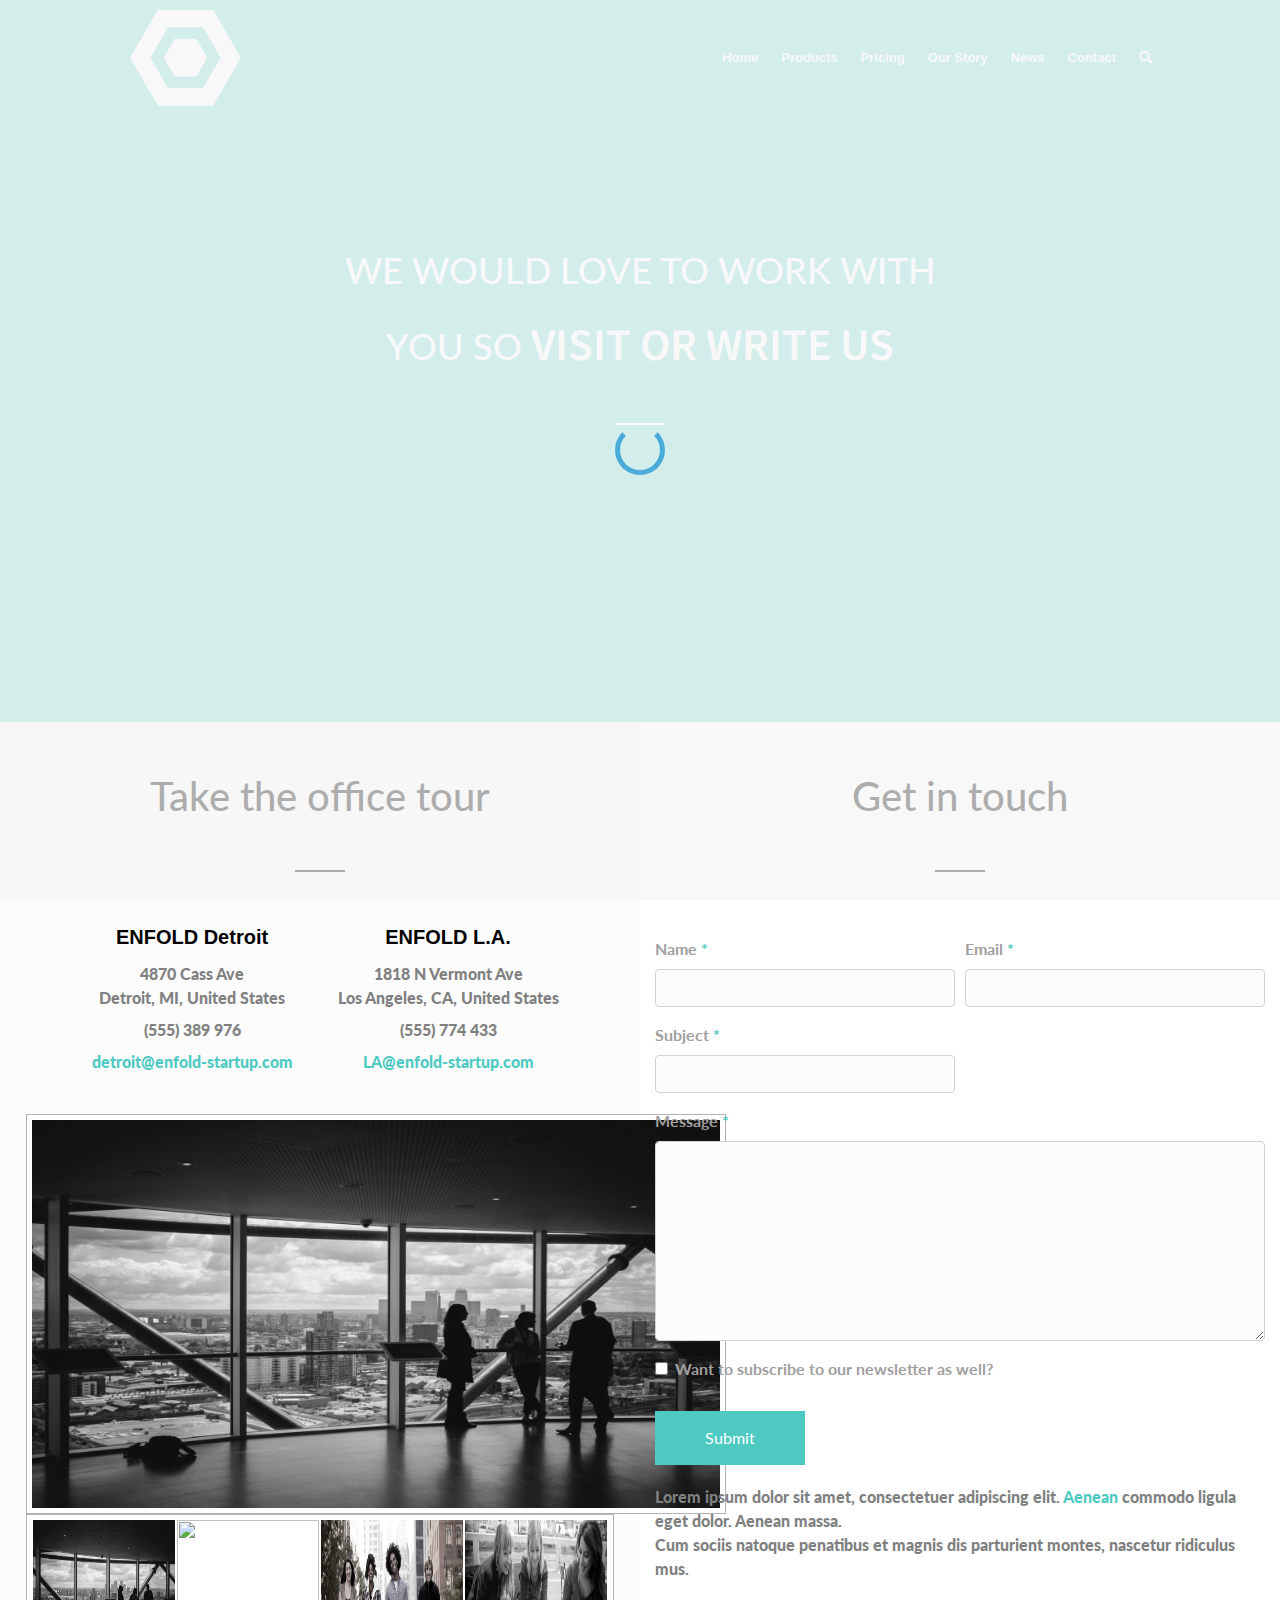
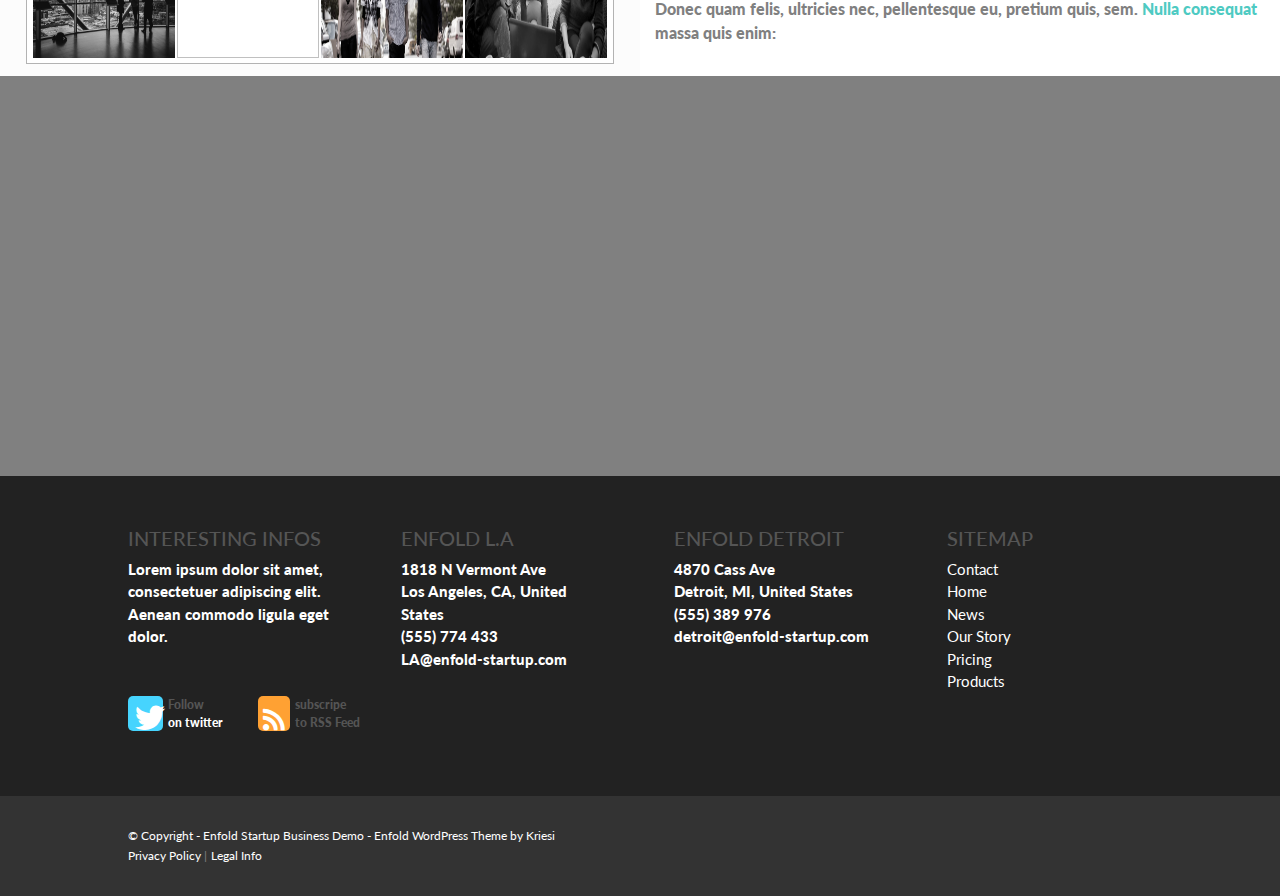
==== contact.html @ 27d4fe41 "Project" ====
<!DOCTYPE html>
<html lang="en">
<head>
    <meta charset="UTF-8">
    <meta http-equiv="X-UA-Compatible" content="IE=edge">
    <meta name="viewport" content="width=device-width, initial-scale=1.0">
    <title> Contact </title>
    <link rel="shortcut icon" href="Additions/images/titleLogo2.PNG" type="image/x-icon" />
    <link rel="stylesheet" href="Css/Style.css">
    <link rel="stylesheet" href="Css/productsStyle.css">
    <link rel="stylesheet" href="Css/pricingstyle.css">
    <link rel="stylesheet" href="Css/ourstory.css">
    <link rel="stylesheet" href="Css/newsstyle.css">    
    <link rel="stylesheet" href="Css/contactstyle.css">
    <link rel="stylesheet" href="Css/all.min.css">
    <link rel="preconnect" href="https://fonts.gstatic.com">
    <link href="https://fonts.googleapis.com/css2?family=Lato:wght@300&display=swap" rel="stylesheet">
    <link rel="stylesheet" href="https://pro.fontawesome.com/releases/v5.10.0/css/all.css" integrity="sha384-AYmEC3Yw5cVb3ZcuHtOA93w35dYTsvhLPVnYs9eStHfGJvOvKxVfELGroGkvsg+p" crossorigin="anonymous"/>
    <link rel="preconnect" href="https://fonts.gstatic.com">
    <link href="https://fonts.googleapis.com/css2?family=Noto+Sans+SC:wght@500&display=swap" rel="stylesheet">  
    <link rel="stylesheet" href="https://maxcdn.bootstrapcdn.com/bootstrap/4.0.0/css/bootstrap.min.css" integrity="sha384-Gn5384xqQ1aoWXA+058RXPxPg6fy4IWvTNh0E263XmFcJlSAwiGgFAW/dAiS6JXm" crossorigin="anonymous">
    <link rel="stylesheet" href="https://stackpath.bootstrapcdn.com/bootstrap/4.4.1/css/bootstrap.min.css" integrity="sha384-Vkoo8x4CGsO3+Hhxv8T/Q5PaXtkKtu6ug5TOeNV6gBiFeWPGFN9MuhOf23Q9Ifjh" crossorigin="anonymous">
</head>
<body>
    
    <nav class="myNav">
        <nav class="navbar navbar-dark bg-secondary">

            <div class="container-fluid">
                <img src="Additions/images/logo_coming_soon.png" height="80px">
                <button class="navbar-toggler" type="button" data-bs-toggle="collapse" data-bs-target="#navbarToggleExternalContent" aria-controls="navbarToggleExternalContent" aria-expanded="false" aria-label="Toggle navigation">
                    <span class="navbar-toggler-icon"></span>
                </button>
            </div>
            
        </nav>
        
        <div class="collapse" id="navbarToggleExternalContent">
    
            <div class="bg-secondary p-4" >
                <ul>
                    <li><a href="./index.html">Home</a></li>
                    <div class="bordering"></div>
                    <li><a href="./Products.html">Products</a></li>
                    <div class="bordering"></div>
                    <li><a href="./pricing.html">Pricing</a></li>
                    <div class="bordering"></div>
                    <li><a href="/ourstory.html">Our Story</a></li>
                    <div class="bordering"></div>
                    <li><a href="./news.html">News</a></li>
                    <div class="bordering"></div>
                    <li><a href="./contact.html">Contact</a></li>
                    <div class="bordering"></div>
                </ul>
            </div>
    
        </div>
    </nav>

    <section class="section1">
        
        <header class="myHeader">

            <div class="headerContainer">

                <div class="containerDiv1">
                    <img class="myimg" src="Additions/images/logo_coming_soon.png" height="115px">
                </div>

                <div class="containerDiv2">
                    
                    <ul>
                        <li><a href="./index.html">Home</a></li>
                        <li><a href="./Products.html">Products</a></li>
                        <li><a href="./pricing.html">Pricing</a></li>
                        <li><a href="./ourstory.html">Our Story</a></li>
                        <li><a href="./news.html">News</a></li>
                        <li><a href="./contact.html">Contact</a></li>
                        <li>
                            <a href="#"><i class="fas fa-search"></i></a>
                        </li>
                    </ul>

                </div>
                
            </div>

        </header>

        <div class="productS1Div">
            <p class="words">WE WOULD LOVE TO WORK WITH</p>
            <p class="words">YOU SO <span class="strongFont">VISIT OR WRITE US</span></p>
        </div>

        <div class="breaks"></div>

    </section>

    <section class="contact-section2">
        
        <div class="contact-section2-Container">

            <div class="s2ContainerChild1">
                <h4>Take the office tour</h4>
                <div style="background-color: black;" class="breaks"></div>

                <div class="s2ContCh1-div2">

                    <div class="s2ContCh1-div2-Div1">
                        <p>ENFOLD Detroit</p>
                        <p>4870 Cass Ave</p>
                        <p>Detroit, MI, United States</p>
                        <p>(555) 389 976</p>
                        <a href="#">detroit@enfold-startup.com</a>
                    </div>

                    <div class="s2ContCh1-div2-Div1">
                        <p>ENFOLD L.A.</p>
                        <p>1818 N Vermont Ave</p>
                        <p>Los Angeles, CA, United States</p>
                        <p>(555) 774 433</p>
                        <a href="#">LA@enfold-startup.com</a>
                    </div>
                </div>
                
                <div class="s2ContCh1-div3">

                <div class="s2ContCh1-div3-Div1">
                    <img class="s2ContCh1-div3-img1" id="img1" src="Additions/images/abc.jpg">
                    <img style="display: none;" class="s2ContCh1-div3-img1" id="img2" src="Additions/images/pexels-kaique-rocha-109919.jpg">
                    <img style="display: none;" class="s2ContCh1-div3-img1" id="img3" src="Additions/images/desat-team-walking-705x296.jpg">
                    <img style="display: none;" class="s2ContCh1-div3-img1"id="img4" src="Additions/images/hipster-girls-working-705x296.jpg">
                </div>

                <div class="s2ContCh1-div3-Div2">
                    
                    <div class="s2ContCh1-div3-Div2-Div1" id="hov1">
                        <img src="Additions/images/abc.jpg">
                    </div>

                    <div class="s2ContCh1-div3-Div2-Div1" id="hov2">
                        <img src="Additions/images/pexels-kaique-rocha-109919.jpg">
                    </div>

                    <div class="s2ContCh1-div3-Div2-Div1" id="hov3">
                        <img src="Additions/images/desat-team-walking-705x296.jpg">
                    </div>

                    <div class="s2ContCh1-div3-Div2-Div1" id="hov4">
                        <img src="Additions/images/hipster-girls-working-705x296.jpg">
                    </div>
                </div>
            </div>
                
            </div>

            <div class="s2ContainerChild2">
                <h4>Get in touch</h4>
                <div style="background-color: black;" class="breaks"></div>

                <form style="margin-top: 50px; text-align: left; padding: 15px;">
                    <div class="form-row">

                      <div class="form-group col-md-6">
                        <label for="name">Name <span class="astric">*</span></label>
                        <input style="background-color: rgb(252,252,252);" type="text" class="form-control" id="name">
                      </div>

                      <div class="form-group col-md-6">
                        <label for="inputEmail4">Email <span class="astric">*</span></label>
                        <input style="background-color: rgb(252,252,252);" type="email" class="form-control" id="inputEmail4" >
                      </div>

                    </div>

                    <div class="form-row">
                                              
                        <div class="form-group col-md-6">
                          <label for="Subject">Subject <span class="astric">*</span></label>
                          <input style="background-color: rgb(252,252,252);" type="text" class="form-control" id="Subject" >
                        </div>
                      </div>

                      <div class="form-group">
                        <label for="exampleFormControlTextarea1">Message <span class="astric">*</span></label>
                        <textarea style="height: 200px; background-color: rgb(252,252,252);" class="form-control" id="exampleFormControlTextarea1" rows="3"></textarea>
                      </div>

                      <div class="form-check">
                        <input class="form-check-input" type="checkbox" value="" id="defaultCheck1">
                        <label class="form-check-label" for="defaultCheck1">
                            Want to subscribe to our newsletter as well?
                        </label>
                      </div>
                      <button style="background-color: var(--maincolor); border: none; border-radius: 0px; padding: 15px 50px 15px 50px; margin-top: 30px; margin-bottom: 20px;"  type="submit" class="btn btn-primary">Submit</button>
                      <p class="pedit">Lorem ipsum dolor sit amet, consectetuer adipiscing elit. <span class="coloring">Aenean</span> commodo ligula eget dolor. Aenean massa.</p>
                      <p>Cum sociis natoque penatibus et magnis dis parturient montes, nascetur ridiculus mus.</p>
                      <p>Donec quam felis, ultricies nec, pellentesque eu, pretium quis, sem. <span class="coloring">Nulla consequat</span> massa quis enim:</p>
                  </form>
            </div>
        </div>

    </section>


    <section class="contact-section3">
        <div style="opacity: 0.8;color: black;">
            <iframe src="https://www.google.com/maps/embed?pb=!1m18!1m12!1m3!1d1541.073799786694!2d-122.02937131612094!3d37.33158396280987!2m3!1f0!2f0!3f0!3m2!1i1024!2i768!4f13.1!3m3!1m2!1s0x808fb5b6c4951d0f%3A0xb651414deb31e9fb!2sApple%20Infinite%20Loop!5e0!3m2!1sar!2seg!4v1618837102872!5m2!1sar!2seg"
             width="100%" height="400px" style="border:0;" allowfullscreen="" loading="lazy"></iframe>     
        </div>
    </section>

    <footer class="myfooter">
        <div class="footerControl">
            <div class="footerContainer">

                <div class="footerDiv1"> 
                    <h5>INTERESTING INFOS</h5>    
                    <p class="footerDiv1p">Lorem ipsum dolor sit amet, consectetuer adipiscing elit. Aenean commodo ligula eget dolor. </p>
    
                    <div class="footerDiv1_Div1">
                        <div class="fontawesomeeTwit">
                            <i style="font-size: 30px; margin-left: 2px;" class="fab fa-twitter"></i>
                        </div>

                        <p class="footdiv1Div1P">Follow <br>  <a target="_blank" href="https://www.twitter.com">on twitter</a> </p>

                        <div class="fontawesomeeRss">
                            <i class="fas fa-rss"></i>
                        </div>
                        <p class="footdiv1Div1P"> subscripe <br>  <a class="footerDiv1_Div1PA">to RSS Feed</a> </p>
                    </div>
                </div>
    
    
                <div class="footerDiv1" id="footerDiv1edited"> 
                    <h5> ENFOLD L.A </h5>    
                    <p>1818 N Vermont Ave <br>Los Angeles, CA, United States <br> (555) 774 433 <br> LA@enfold-startup.com </p>
                </div>

                <div class="footerDiv1" id="footerDiv1edited"> 
                    <h5>  ENFOLD DETROIT </h5>    
                    <p>4870 Cass Ave<br>Detroit, MI, United States <br> (555) 389 976 <br> detroit@enfold-startup.com </p>
                </div>

                <div class="footerDiv1" id="footerDiv1edited2"> 
                    <h5>  SITEMAP </h5>    
                    <a href="#">Contact</a>
                    <a href="#">Home</a>
                    <a href="#">News</a>
                    <a href="#">Our Story</a>
                    <a href="#"> Pricing </a>
                    <a href="#"> Products </a>
                </div>
            </div>
        </div>
    </footer>

    <footer class="copyright">

        <div class="copyrightContainer">

            <div class="crcontainercontent1">
                <span> © Copyright - </span>
                <a href="#">Enfold Startup Business Demo </a> <span>-</span> <a href="#">Enfold WordPress Theme by Kriesi</a>
            </div>

            <div class="crcontainercontent2">
                <a href="#">Privacy Policy</a> <span>|</span> <a href="#"> Legal Info </a>
            </div>
        </div>
    </footer>

    <div class="top">
        <div class="topDiv">
            <i class="fas fa-chevron-up"></i>
        </div>
    </div>

    <div class="loader-container">
        <div class="loader"></div>
    </div>

    <script src="https://code.jquery.com/jquery-3.5.1.slim.min.js"></script>
    <script src="./Js/contactscript.js"></script>
    <script src="https://cdn.jsdelivr.net/npm/bootstrap@4.5.3/dist/js/bootstrap.bundle.min.js"></script>
    <script src="https://cdn.jsdelivr.net/npm/@popperjs/core@2.9.1/dist/umd/popper.min.js" integrity="sha384-SR1sx49pcuLnqZUnnPwx6FCym0wLsk5JZuNx2bPPENzswTNFaQU1RDvt3wT4gWFG" crossorigin="anonymous"></script>
    <script src="https://cdn.jsdelivr.net/npm/bootstrap@5.0.0-beta3/dist/js/bootstrap.min.js" integrity="sha384-j0CNLUeiqtyaRmlzUHCPZ+Gy5fQu0dQ6eZ/xAww941Ai1SxSY+0EQqNXNE6DZiVc" crossorigin="anonymous"></script>
    <script src="https://code.jquery.com/jquery-3.4.1.slim.min.js" integrity="sha384-J6qa4849blE2+poT4WnyKhv5vZF5SrPo0iEjwBvKU7imGFAV0wwj1yYfoRSJoZ+n" crossorigin="anonymous"></script>
    <script src="https://cdn.jsdelivr.net/npm/popper.js@1.16.0/dist/umd/popper.min.js" integrity="sha384-Q6E9RHvbIyZFJoft+2mJbHaEWldlvI9IOYy5n3zV9zzTtmI3UksdQRVvoxMfooAo" crossorigin="anonymous"></script>
    <script src="https://stackpath.bootstrapcdn.com/bootstrap/4.4.1/js/bootstrap.min.js" integrity="sha384-wfSDF2E50Y2D1uUdj0O3uMBJnjuUD4Ih7YwaYd1iqfktj0Uod8GCExl3Og8ifwB6" crossorigin="anonymous"></script>
    <script src="./Js/jquery-3.5.1.min.js"></script>

</body>
</html>
---- Css/Style.css ----
*
{
    margin: 0;
    box-sizing: border-box;
}

.bordering
{
    width: 100%;
    background-color: black;
    height: 0.5px;
}

.breaks
{
    height: 1.75px;
    width: 50px;
    margin:  auto ;
    margin-top: 50px;
    background-color: black;
}   

.p-4 ul li
{
    list-style: none;
}

.p-4 ul li a
{
    color: white;
    line-height: 40px;
}

.bg-secondary
{
    background-color: rgb(78,202,194)!important;    
}

/* section 1 */

.section1
{
    height: 722px;
    width: 100%;
    background-image: linear-gradient(rgba(78,202,194 , 0.7), rgba(78,202,194,0.7 )), url("../Additions/images/pexels-picjumbocom-461077.jpg");
    background-position: center;
    background-size: cover;
    background-repeat: no-repeat;
    background-attachment: fixed;
}

.myHeader
{
    height: 115px;
    width: 100%;
    transition: 0.5s;
    z-index: 10;
}

.myHeader .headerContainer
{
    width: 80%;
    height: 100%;
    margin: auto;
    display: flex;
}

.containerDiv2
{
    display: flex;
    width: 100%;
    justify-content: flex-end;
    color: white;
    font-family: Arial, Helvetica, sans-serif;
    font-weight: bold;
    font-size: 13px;

}

.containerDiv2 ul
{
    padding: 0;
}

.containerDiv2 ul li
{
    display: inline-block;
    list-style: none;
    margin-left: 20px;
    line-height: 115px;
}

.containerDiv2 ul li a
{
    text-decoration: none;
    color: white;
    transition: 0.5s;
}

.containerDiv2 ul li a:hover
{
    color: grey;
}

.section1_Div1_conatiner1
{
    display: flex;
    align-items: center;
    justify-content: center;
}

.container1_div1
{
    padding-top: 50px;
    font-size: 63px;
    color: white;
    overflow: hidden;
}

.container1_div1 p
{
    margin-bottom: 0;
}

.container1_div1 p:nth-child(3)
{
    color: rgb(49,94,91);
}



.fa-play-circle
{
    color: white;
    font-size: 120px;
}
.popupDiv
{
    background-color: black;
    color: white;
    font-family: 'Lato'; 
    font-size: 14px;
    height: 30px;
    line-height: 30px;
    display: none;
    font-weight: bold;
}

/* section 2 */

.section2
{
    width: 100%;
    font-family: "lato";
    padding-bottom: 70px;
}

.section2_Div1
{
    width: 50%;
    margin: auto;
    padding-top: 50px;
    text-align: center;
    font-family: 'Lato';
}

#break2
{
    margin-bottom: 50px;
}

.words
{
    font-size: 40px;
    font-weight: 500;
    font-family: "lato";
}


.strongFont
{
    font-size: 40px;
    font-family: 'Noto Sans SC', sans-serif;
    font-weight: 600;
}

.section2_Div2_container
{
    display: flex;
    justify-content: space-around;
    /* margin-left: 60px; */
    width: 100%;

}

.containerContent1
{
    width: 22%;
    height: 200px;
}

.containerContent1 a
{
    display: inline-block;
    margin-top: 10px;
    color: rgb(78,202,194);
    font-weight: bold;
    text-decoration: none;
}

.containerContent1 span
{
    font-family: sans-serif;    
    line-height: 23px;
    font-weight: 400;
    color: rgb(157,157,157);
    font-size: 14px;
}

.containerContent1 h3
{
    font-family: sans-serif;
    font-weight: 600;
    font-size: 18px;
    margin-bottom: 12px;
}

/* End Section 2 */

/* Section 3 */

.section3
{
    height: 600px;   
    background-image: url("../Additions/images/desat-gb_macbook.jpg");
    background-repeat: no-repeat;
    background-size: 100%;
    padding-top: 1px;
}

.section3Container
{
    width: 100%;
    position: relative;
    top: 20%;
}


.div1
{
    height: 100px;  
    width:60%;
    margin: auto;
}

.box
{
    background-color: white;
    width: 27%;
}

.div1Fdiv
{
    display: none;
    justify-content: space-around;
}

.number1
{
    height: 30px;
    width: 30px;
    text-align: center;
    background-color: rgb(78,202,194);
    border-radius: 50%;
    padding-top: 5px;
    border: none;
    justify-content: center;
    animation: animate 1.5s linear infinite;
    cursor: pointer;
    color: white;
}

@keyframes animate
{
    0%
    {
        box-shadow: 0 0 0 0  rgba(255, 255, 255, .3) , 0 0 0 0  rgba(255, 255, 255, .2);
    }
    40%
    {
        box-shadow: 0 0 0 9px  rgba(255, 255, 255, .3) , 0 0 0 0  rgba(255, 255, 255, .2);
    }
    80%
    {
        box-shadow: 0 0 0 9px  rgba(255, 255, 255, .3) , 0 0 0 0  rgba(255, 255, 255, .2);
    }
    100%
    {
        box-shadow: 0 0 0 0  rgba(255, 255, 255, .3) , 0 0 0 0  rgba(255, 255, 255, .2);
    }
}

.div2
{
    width:18%;
    margin: auto;
    margin-top: 50px;
}

.div1Sdiv
{
    display: none;
    justify-content: space-between;
}

#num1edit
{
    margin-top: 50px;
}

.section3ContainerDivDisplay
{
    height: 300px;
    width: 100%;
    display: none;
}

.DivDisplayDiv1
{
    width: 12%;
    height: 300px;
}

.DivDisplayDiv2
{
    width: 88%;
    height: 300px;
}
.DivDisplayDiv2Div
{
    border: solid rgb(224, 224, 224) 1px;
    padding: 10px;
    margin-bottom: 15px;
    margin-top: 15px;
    color: rgb(157,157,157);
    border-radius: 5px;
    margin-right: 10px;
}

.DivDisplayDiv1Div
{
    height: 40px;
    width: 40px;
    text-align: center;
    border-radius: 50%;
    line-height: 39px;
    margin: auto;
    margin-top: 20px;
    color: rgb(145, 145, 145);
    border: solid rgb(224, 224, 224) 1px;
    font-size: 15px;
}

.EnfoldSpan
{
    color: rgb(78,202,194);
}

.boxing1 , .boxing2 ,.boxing3 , .boxing4
{
    width: 200px;
    color: rgb(180, 180, 180);
    background-color: rgb(255, 255, 255);
    border: solid 1px whitesmoke;
    border-radius: 3px;
    cursor: initial;
    padding: 9px;
    text-align: center;
}

.boxing1
{
    width: 300px;
}

.boxing2
{
    width: 170px;
}

.boxing3
{
    width: 140px;
}

.boxing4
{
    width: 260px;
}

.div1SdivDiv1
{
    margin-top: 70px;
    margin-left: 50px;
}

.div1Sdiv2Div2
{
    margin-top: -40px;
    margin-left: -50px;
}

/* Section 4 */

.section4Div
{
    height: 100px;
    width: 100%;
    background-color: rgb(78,202,194);
    text-align: center;
    line-height: 100px;
    font-family: sans-serif;    
    font-size: 25px;
    color: white;
    transition: 1s;
    margin-bottom: 50px;
}

.section4Div:hover
{
    background-color: rgb(68,68,68);
}

/* End Section 4 */

/* section 5 */

.section5
{
    margin-bottom: 50px;
}

.a
{
    height: 600px;
    width: 100%;
    padding-top: 1px;
}

#break3
{
    margin-bottom: 50px;
}

.section5div1 p
{
    width: 100%;
    text-align: center;
    margin-top: 40px;
    font-family: "lato";
    font-weight: 500;
    font-size: 35px;
}   

.slide
{
    text-align: center;
}

.caroselP
{
    color:rgb(157,157,157);
    font-size: 16px;
    margin-bottom: 20px;
    margin: auto;
    width: 58%;
}

.caroselImages
{
    border-radius: 50%;
}

.authorceo
{
    font-size: 14px;
    margin-left: -30px;
    color:rgb(157,157,157);
}

.authorname
{
    font-size: 22px;
    font-weight: bold;
}

.authormedia
{
    color: rgb(78,202,194);
    font-size: 12px;
}

.authorinfo
{
    display: flex;
    justify-content: center;
}

.authorinfodata
{
    margin-top: 20px;
    margin-left: 10px;
}

#authorceoEdit
{
    margin-left: -44px;
}



/* End Section 5 */

/* section 6 */

.section6
{
    height: 600px;
    width: 100%;
    background-image: linear-gradient(rgba(256,256,256 , 0.4), rgba(256,256,256,0.4 )), url("../Additions/images/hipster-working-705x470.jpg");
    background-position: center;
    background-repeat: no-repeat;
    background-size: 100%;
}

.section6Container
{
    height: 100%;
    display: flex;
    justify-content: flex-end;
    align-items: center;
}

.s6contContent
{
    width: 40%;
    height: 300px;
}

.s6contContentPmain
{
    line-height: 30px;
}

.s6contContent
{
    font-size: 34px;
    font-family: "lato";
}

.s6contContentP
{
    font-family: "lato";
    font-weight: bold;
    font-size: 15px;
    color:rgb(157,157,157);
    line-height: 13px;
}

.s6contContent a
{
    display: block;
    color: rgb(78,202,194);
    font-weight: bold;
    text-decoration: none;
    font-size: 15px;
}
/* End Section 6 */

/* Section 7 */

.section7
{
    height: 500px;
    width:100%;
    padding-top: 1px;
}

#section7ForResponsive
{
    display: none;
    height: 706px;
}

.s7contContent1
{
    width: 80%;
    margin: auto;
    text-align: center;
    padding-top: 50px;
}

.s7contContent2
{
    display: flex;
    justify-content: center;
}

/* End Section 7 */

/* Section 8 */

.section8
{
    background-image: linear-gradient(rgba(256,256,256 , 0.5), rgba(256,256,256,0.5)), url("../Additions/images/desat-laptop-705x470.jpg");
    background-position: center;
    background-repeat: no-repeat;
    background-size: 100%;
    display: flex;
    justify-content: center;
    align-items: center;
    padding: 50px;
    background-color: coral;
}

.section8Container
{
    text-align: center;
}

.section8Container p
{
    margin-bottom: 0;
}

.s8conContent1
{
    text-align: center;
}

.s8conContent2
{
    width: 100%;
    text-align: center;
    display: flex;
    justify-content: center;
    margin-top: 50px;
}

.s8conContent2Div1 input
{
    border: solid rgb(184, 184, 184) 1.5px;
    border-radius: 1px;
    height: 2.5rem;
    width: 18rem;
    padding: 13px;
    outline: 0px;
    color: rgb(173, 173, 173);
}

::placeholder
{
    color: rgb(171,171,171);
}

.s8conContent2Div2 input
{
    background-color: rgb(78,202,194);
    border: 0px;
    outline: 0px;
    margin-left: 5px;
    display:block;
    height: 2.5rem;
    width: 6rem;
    color: white;
    transition: 0.5s;
}

.s8conContent2Div2 input:hover
{
    background-color: rgb(56,181,173);
}

/* End section 8 */

/* footer */

.myfooter
{
    background-color: rgb(34,34,34);
}

.footerControl
{
    height: 300px;
    width: 80%;
    background-color: rgb(34,34,34);
    margin: auto;
    font-size: 15px;
}

.footerContainer
{
    display: flex;
    justify-content: space-between;
    height: 100%;
    align-items: center;
}

.footerDiv1
{
    width: 20%;
    color: white;
}

.footerDiv1 a
{
    display: block;
    color: white;
    text-decoration: none;
}

.footerDiv1 a:hover
{
    color: grey;
}

#footerDiv1edited
{
    margin-top: -60px;
}

#footerDiv1edited2
{
    padding-bottom: 40px;
}
.footerDiv1 h5
{
    color:rgb(85,85,85) ;
}

.footerDiv1_Div1
{
    display: flex;
}

.footerDiv1_Div1 p
{
    margin-right: 20px;
    margin-left: 5px;
    font-size: 12px;
}

.footerDiv1p
{
    margin-bottom: 3rem;
}

.footerDiv1_Div1 p a
{
    color: white;
}

.footerDiv1_Div1 p a:hover
{
    text-decoration: none;
    color: grey;
}

.fa-twitter-square
{
    font-size: 50px;
    color: aqua;
}

.fa-rss-square
{
    font-size: 50px;
    color: aqua;
}

.footdiv1Div1P
{
    color:rgb(85,85,85);
}

.footerDiv1_Div1PA
{
    cursor: pointer;
}

.fontawesomeeTwit , .fontawesomeeRss
{
    height: 35px;
    background-color: rgb(70,212,254);
    width: 35px;
    font-size: 25px;
    text-align: center;
    padding-top: 0.5px;
    border: 0px;
    border-radius: 5px;
}

.fontawesomeeRss
{
    background-color: rgb(255,161,51)
}

/* End Footer1 */

/* Footer 2 */

.copyright
{
    background: rgb(51,51,51);
    width: 100%;
    line-height: 70px;
}

.copyrightContainer
{
    width: 80%;
    margin: auto;
    display: flex;
    justify-content: space-between;
}

.crcontainercontent1 , .crcontainercontent2
{
    width: 50%;
    color: white;
    font-size: 12px;
    font-family: sans-serif;
}

.crcontainercontent1 a , .crcontainercontent2 a
{
    color: white;
}

.crcontainercontent1 a:hover , .crcontainercontent2 a:hover
{
    color: grey;
}


.crcontainercontent2
{
    text-align: right;
}

.crcontainercontent2 span
{
    color: grey;
}

.top 
{
    background-color: rgb(113,113,113);
    position: fixed;
    bottom: 30px;
    right: 30px;
    width: 50px;
    height: 51px;
    cursor: pointer;
    display: none;
    border: none;
    border-radius: 50%;
    transition: 0.75s;
    color: white;
}

.top:hover
{
    background-color: rgb(219, 217, 217);
    color: aqua;
}

.topDiv
{
    width: 100%;
    text-align: center;
    margin-top: 13px;
}






















/* bootstrap Edit */
.bg-dark
{
    color: white;
}

.bg-dark ul
{
    margin: 0;
    padding: 0;
    width: 104%;
    margin-left: -35px;
}

.bg-dark li
{
    list-style: none;
}

#navbarToggleExternalContent
{
    text-align: right;
}

.bg-dark li a
{
    padding: 5px;
    line-height: 30px;
    color: white;
    text-decoration: none;
    cursor: pointer;
}

.bg-dark li a:hover
{
    color: rgb(184, 184, 184);
}

.myNav
{
    display: none;
}



/* Responsive */

@media(max-width:576px)

{
    /* section 1 */
    .section1
    {
        height: 100%;
    }

    .myHeader
    {
        display: none;
    }
    .myNav
    {
        display: block;
    }

    .cont1_div1_span
    {
        font-size: 10vw;
    }

    .section1_Div1_conatiner1
    {
        display: block;
        text-align: center;
    }

    /* End section 1 */



    /* Section 2 */

    .section2_Div1
    {
        width: 100%;
    }

    .words
    {
        font-size: 30px;
    }

    .strongFont
    {
        font-size: 30px;
    }

    .section2_Div2_container
    {
        display: inline-block;
        margin-left: 0;
    }

    #break2
    {
        margin-bottom: 0;
    }

    .containerContent1
    {
        width: 85%;
        margin-left: 50px;
        margin-top: -50px;
    }

    .containerContent1 a
    {
        margin-top: 0;
        padding-top: 5px;
    }

    .ligulaBreakIn
    {
        display: inline;
    }

    #containerContent1First
    {
        margin-top: 50px;
        margin-bottom: 10px;
    }

    /* End section 2 */

    /* Section 3 */

    .section3
    {
        height: 225px;
    }

    .number1
    {
        height: 20px;
        width: 20px;
        padding-top: 0.75px;
        font-size: 12px;
        margin-top: -20px;
        
    }

    .div1Sdiv
    {
        margin-top: 0;
    }

    #num1edit
    {
        margin-top: 0px;
    }

    .section3ContainerDivDisplay
    {
        display: flex;
    }

    .boxing1 ,.boxing2 ,.boxing3 ,.boxing4
    {
        display: none;
    }

    .div1SdivDiv1
    {
        margin-top: -30px;
    }

    /* End Section 3 */

    /* section 4 */

    /* End Section 4 */

    /* Section 5 */

    .caroselP
    {
        width: 50%;
        font-size: 12px;
        margin: auto;
    }

    .caroselImages
    {
        width: 50px;
        height: 50px;
    }

    .authorname
    {
        font-size: 15px ;
    }

    #break3
    {
        margin-top: 30px;
        margin-bottom: 30px;
    }

    .authorceo
    {
        font-size: 14px;
        margin-left: 14px;
        color:rgb(157,157,157);
    }   

    #authorceoEdit
    {
        margin-left: 10px;
    }

    .authorinfodata
    {
        margin-top: 0px;
        margin-left: 0px;
    }

    #authornameEdit
    {
        margin-left: 12px;
    }

    /* End section 5 */

    /* section 6 */

    .section6
    {
        height: 350px;
        background-size: cover;
        background-position: center;
    }
    .section6Container
    {
        justify-content: flex-start;
        width: 100%;
    }

    .s6contContent
    {
        width: 100%;
        margin-left: 50px;
    }

    .s6contContentP
    {
        color:rgb(128, 128, 128);
    }
    /* End section 6 */

    /* section 7 */
    .section7
    {
        display: none;
    }

    #section7ForResponsive
    {
        display: block;
    }
    /* End section 7 */

    /* section 8 */

    .section8
    {
        background-size: cover;
    }

    .section8Container
    {
        width: 90%;
    }

    .s8conContent2
    {
        display: block;
    }

    .s8conContent2Div1 input
    {
        width: 100%;
    }

    .s8conContent1
    {

        margin-top: 50px;
    }

    /* End section 8 */

    /* Footer */
    .footerContainer
    {
        width: 100%;
        display: block;
    }

    .myfooter
    {
        height: 900px;
    }
    .footerDiv1
    {
        width: 100%;
        margin-bottom: 50px;
        padding-top: 50px;
    }
    /* End Footer */

    /* Footer 2 */
    .copyright
    {
        height: 100px;
        padding-top: 30px;
    }
    .copyrightContainer
    {
        line-height: 20px;
        display: block;
    }

    .crcontainercontent1 , .crcontainercontent2
    {
        width: 100%;
    }

    .crcontainercontent2
    {
        text-align: left;
    }
    /* End Footer 2 */

}

@media (min-width: 577px) and (max-width: 768px)
{   
    /* SECTION 1 */

    .myHeader
    {
        display: none;
    }

    .myNav
    {
        display: block;
    }

    .containerDiv2 ul li
    {
        margin: 0;    
        margin-right: 4.5px;    
    }

    .container1_div1
    {
        margin-left: 50px;
    }

    /* SECTION 1 END */

    /* SECTION 2 */

    .section2_Div1
    {
        width: 100%;
    }

    .words
    {
        font-size: 30px;
    }

    .strongFont
    {
        font-size: 30px;
    }

    .section2_Div2_container
    {
        display: inline-block;
        margin-left: 0;
    }

    #break2
    {
        margin-bottom: 0;
    }

    .containerContent1
    {
        width: 85%;
        margin-left: 50px;
        margin-top: -50px;
    }

    .containerContent1 a
    {
        margin-top: 0;
        padding-top: 5px;
    }

    .ligulaBreakIn
    {
        display: inline;
    }

    #containerContent1First
    {
        margin-top: 50px;
        margin-bottom: 10px;
    }

    /* END SECTION 2 */

    /* SECTION 3 */ 
    .section3
    {
        height: 225px;
    }

    .number1
    {
        height: 20px;
        width: 20px;
        padding-top: 0.75px;
        font-size: 12px;
        margin-top: -20px;
        
    }

    .div1Sdiv
    {
        margin-top: 0;
    }

    #num1edit
    {
        margin-top: 0px;
    }

    .section3ContainerDivDisplay
    {
        display: flex;
    }

    .boxing1 ,.boxing2 ,.boxing3 ,.boxing4
    {
        display: none;
    }

    .div1SdivDiv1
    {
        margin-top: -30px;
    }
        
    /* End SECTION 3 */

    /* SECTION 7 */
    .section7
    {
        display: none;
    }

    #section7ForResponsive
    {
        display: block;
    }
    /* END SECTION 7 */

    /* section 8 */
    .section8
    {
        background-size: cover;
    }

    .section8Container
    {
        width: 90%;
    }

    .s8conContent2
    {
        display: block;
    }

    .s8conContent2Div1 input
    {
        width: 100%;
    }

    .s8conContent1
    {

        margin-top: 50px;
    }

    .s8conContent2Div2
    {
        display: flex;
        justify-content: center;
    }
    /* END SECTION 8 */

    /* Footer */
    .footerContainer
    {
        width: 100%;
        display: block;
    }

    .myfooter
    {
        height: 900px;
    }
    .footerDiv1
    {
        width: 100%;
        margin-bottom: 50px;
        padding-top: 50px;
    }
    /* End Footer */

    /* Footer 2 */
    .copyright
    {
        height: 100px;
        padding-top: 30px;
    }
    .copyrightContainer
    {
        line-height: 20px;
        display: block;
    }

    .crcontainercontent1 , .crcontainercontent2
    {
        width: 100%;
    }

    .crcontainercontent2
    {
        text-align: left;
    }
/* End Footer 2 */
}


@media (min-width:769px) and (max-width:992px)
{

    /* SECTION 1 */
    .myHeader
    {
        display: none;
    }
    .myNav
    {
        display: block;
    }

    .container1_div1
    {
        margin-left: 50px;
    }

    /* END SECTION 1 */


    /* SECTION 2 */
    .section2
    {
        height: 1000px;
    }
    /* END SECTION 2 */


    /* SECTION 3 */
    .section3
    {
        padding-top: 50px;
        height: 100%;
    }
    .section3Container
    {
        width: 100%;
        position: relative;
        top: 0;
    }

    .div2
    {
        width:18%;
        margin: auto;
        margin-top: -50px;
    }

    .div1Sdiv2Div2
    {
        margin-top: 40px;
        margin-left: -50px; 
    }   

    #num4
    {
        margin-left: 40px;
    }

    #num4boxing
    {
        margin-left: 40px;
    }

    #num1edit
    {
        margin-top: 8px;
    }
    /*END SECTION 3 */

    /* SECTION 7 */

    .heightAndWidthImgEdit
    {
        width: 130px;
        height: 130px;
    }

    /*END SECTION 7*/

    /* FOOTER */
    .myfooter
    {
        height: 430px;
    }
    .footerContainer
    {
        align-items: baseline;
        padding-top: 12px;
    }

    .footerDiv1_Div1
    {
        display: block;
    }

    .footerDiv1_Div1 p
    {
        margin-left: 0;
    }
    /* END FOOTER */

    /* Footer 2 */

    .copyright
    {
        height: 100px;
        padding-top: 30px;
    }
    .copyrightContainer
    {
        line-height: 20px;
        display: block;
    }

    .crcontainercontent1 , .crcontainercontent2
    {
        width: 100%;
    }

    .crcontainercontent2
    {
        text-align: left;
    }
/* End Footer 2 */




















}

@media  (min-width:993px)
{
    .section3
    {
        padding-top: 50px;
        height: 100%;
        height: 600px;
    }
    #num1edit
    {
        margin-top: -50px;
    }

    .section3Container
    {
        top:0%;
    }

    .heightAndWidthImgEdit
    {
        width: 180px;
        height: 180px;
    }

    /* FOOTER */

    /* END FOOTER */


    .copyright
    {
        height: 100px;
        padding-top: 30px;
    }
    .copyrightContainer
    {
        line-height: 20px;
        display: block;
    }

    .crcontainercontent1 , .crcontainercontent2
    {
        width: 100%;
    }

    .crcontainercontent2
    {
        text-align: left;
    }


    .footerDiv1_Div1 p a
    {
        width: 70px;
    }
    .fontawesomeeTwit, .fontawesomeeRss
    {
        padding: 5px;
    }

    #twit
    {
        display: block;
        margin-top: 2px;
    }

    .footerContainer
    {
        align-items: baseline;
        padding-top: 50px;
    }

}



/* PreLoader */

.loader-container
{
    width: 100%;
    height: 100vh;
    background-color: whitesmoke;
    text-align: center;
    position: fixed;
    top: 0;
    right: 0;
    z-index:999999;
    display: flex;
    align-items: center;
    justify-content: center;
}

.loader
{
    width: 50px;
    height: 50px;
    border: solid 5px;
    color: #3498db;
    border-radius:50%;
    border-top-color:transparent ;
    animation: loader 1.2s linear infinite;
}

@keyframes loader
{
    to
    {
        transform: rotate(360deg);
    }
}
---- Css/productsStyle.css ----
*
{
    margin: 0;
    box-sizing: border-box;
}

.bg-secondary
{
    background-color: rgb(78,202,194)!important;    
}



/* Section 1 */

#mysec1
{
    padding-top: 1px;
    background-image: linear-gradient(rgba(78,202,194 , 0.7), rgba(78,202,194,0.7 )), url("../Additions/images/cafe-705x470.jpg");
    background-position: center;
    background-size: cover;
    background-repeat: no-repeat;
    background-attachment: scroll;
    overflow: hidden;
}

.productS1Div
{
    width: 50%;
    margin: auto;
    margin-top: 10%;
    color: white;
    text-align: center;
}

.fa-caret-right
{
    margin-right: 5px;
    margin-left: 20px;
}

/* End Section 1 */

/* Section 2 */

.navbar-dark
{
    display: none;
}

.productSection2
{
    width: 100%;
}

.productSection2Div1
{
    top: 50px;
    height: 50px;
    width: 100%;
    margin: auto;
    padding-top: 10px;
    text-align: center;
    border-bottom: 1px solid rgb(224, 224, 224);
}

.productSection2Div1 a
{
    border-right: 1px solid rgb(196, 196, 196);
    padding-right: 5px;
    padding-left: 5px;
    color: grey;
    font-size: 14px;
    text-decoration: none;
}

.productSection2Div1 a:hover
{
    text-decoration: none;
}

.productSection2Div1Btn
{
    border: none;
    background: rgb(78,202,194);
    padding: 5px;
    border-radius: 2px;
    color: white;
}

/* End section 2 */

/* section 3 */

.productSection3Div1
{
    width: 100%;
    height: 800px;
    display: flex;
}

.productSection3
{
    background-color: white;
    width: 100%;
    padding-top: 50px;
}

.sec3Div1words
{
    width: 30%;
    padding-top: 50px;
    text-align: center;
    font-family: "lato";
    font-weight: 900;
    font-size: 100px;
}

.p2
{
    color: grey;
    font-size: 23px;
}

.sec3Div1image
{
    width: 70%;
    background-image: url("../Additions/images/MBAir_big-1030x629.png");
    background-position: initial;
    background-repeat:no-repeat ;
}

#strongFontEDIT
{
    font-family: "lato";
    font-size: 56px;
    font-weight: bold;

}
#strongFontEDIT span
{
    color: grey;
    font-family: "lato";
}

/* End section 3 */

/* section 4 */

.productSection4
{
    width: 100%;
    height: 600px;
    background-image: linear-gradient(rgba(0, 0, 0, 0.7), rgba(0, 0, 0, 0.7)), url("../Additions/images/desat-gb_macbook.jpg");
    background-repeat: no-repeat;
    background-size: 100%;
    text-align: center;
    color: white;
    padding-top: 1px;
}

.productSection4Div1
{
    width: 45%;
    margin: auto;
    margin-top: 12%;
}

/* End Section 4 */

/* Section 5 */

.Productsection5
{
    width: 100%;
    height: 900px;
    display: flex;
}

.Productsection5Div1
{
    width: 70%;
    height: 100%;
    display: flex;
    padding: 30px;
}

.Productsection5Div2
{
    width: 30%;
    height: 100%;
    text-align: center;
    font-family: "lato";
    background-color: rgb(252, 252, 252);
    padding-top: 60px;
    display: none;
    transition: 0.5s;
}

.Productsection5Div2 p
{
    font-size: 50px;
}

.ProdSectionDiv1Div1
{
    width: 50%;
    height: 100%;
}

.ProdSectionDiv1Div2
{
    width: 50%;
    height: 100%;
}

.prodsecDiv1Div1Div1
{
    width: 60px;
    height: 60px;
    font-size: 25px;
    border-radius: 50%;
    text-align: center;
    border: 1px solid rgb(214, 214, 214);
    line-height: 60px;
    margin-right: 20px;
}

.prodsecDiv1Div1Div2
{
    width: 70%;
}

.logowithwords
{
    display: flex;
    margin-bottom: 50px;
    margin-top: 50px;
}

/* End section 5 */

/* section 6 */
.productsSection6
{
    width: 100%;
    height: 600px;
    background-image: linear-gradient(rgba(155, 155, 155, 0.7), rgba(155, 155, 155, 0.7)), url("../Additions/images/blogs.jpg");
    background-size: 100%;
    background-position: center;
    background-repeat: no-repeat;
    padding-top: 1px;
}


.productsSection6Div1
{
    width: 100%;
    height: 50%;
    text-align: center;
    line-height: 37px;
    padding-top: 6rem;
}

.productsSection6Div2
{
    width: 100%;
    height: 50%;
    display: flex;
    align-items: center;
}

.shivaJUSTIFY
{
    text-align: center;
}

.shivaDetails
{
    font-size: 18px;
}

.productsSection6Div2_CHILDS
{
    font-size: 60px;
    font-family: "lato";
    font-weight: 700;
    width: 80%;
    margin: auto;
}

.dot
{
    color: rgb(73, 73, 73);
    margin-right: -12px;
    margin-left: -12px;
}

/* End section 6 */

/* section 7 */
.productsSection7
{
    width: 100%;
    height: 600px;
}

.example 
{
    max-width: 600px;
    margin: 0 auto;
    padding: 40px;
  }

table 
{
    border: solid 1px rgba(blue, 0.1);
      
}

  td {
    border: solid 1px rgba(blue, 0.1);
    padding: 8px 16px;
  }

  .section3
{
    display: none;
}

@media(max-width:576px)
{

    /* SECTION 1 */
    .section1
    {
        height: 380px;
    }

    /* END SECTION 1 */

    /* SECTION 2 */
    .navbar-dark
    {
        display: flex;
        justify-content: center;
        background-color: rgb(0, 199, 182)!important;
    }

    .bg-secondary
    {
        background-color: rgb(78,202,194)!important;    
    }

    .navbar-dark .navbar-nav .nav-link
    {
        color: whitesmoke;
    }

    .fa-caret-right
    {
        color: black;
    }
    .productSection2Div1Btn
    {
        color: rgb(134, 134, 134);
        background-color: rgba(122, 238, 230, 1);
    }

    .productSection2
    {
        display: none;
    }

    /* END SECTION 2 */

    /* SECTION 3 */
    .productSection3Div1
    {
        display: block;
    }

    .sec3Div1words
    {
        width: 100%;
        text-align: center;
    }

    .sec3Div1image
    {
        width: 100%;
        height: 500px;
        background-position: center;
        background-size: 100%;
    }

    /* END SECTION 3 */

    /* SECTION 4 */
    .productSection4
    {
        background-size: cover;
    }
    /* END SECTION 4 */

    /* SECTION 5 */
    .Productsection5
    {
        width: 100%;
        display: unset;
    }

    .Productsection5Div1
    {
        display: unset;
        width: 100%;
        height: 100%;
        overflow: hidden;
    }

    .prodsecDiv1Div1Div2
    {
        width: 100%;
    }

    .ProdSectionDiv1Div1
    {
        width: 100%;
    }

    .ProdSectionDiv1Div1
    {
        height: unset;
    }

    .ProdSectionDiv1Div2
    {
        width: 100%;
        height: unset;
    }

    .Productsection5Div2
    {
        width: 100%;
        padding-top: 5px;
        height: 100%;
        overflow: hidden;
    }

    .Productsection5Div2 img
    {
        width: 70%;
    }

    .Productsection5Div2 p
    {
        font-size: 30px;
    }
    /* END SECTION 5 */

    /* SECTION 6 */
    .productsSection6
    {
        background-size: cover;
        height: 100%;
        overflow: hidden;
    }

    .productsSection6Div2
    {
        display: unset;
    }
    /* END SECTION 6 */

} 

@media (min-width: 577px) and (max-width: 768px)
{
    /* SECTION 1 */
    .myHeader
    {
        display: none;
    }

    .myNav
    {
        display: block;
    }

    .navbar-dark
    {
        display: flex;
        justify-content: center;
        background-color: rgb(0, 199, 182)!important;
    }

    /* END SECTION 1 */

    /* SECTION 2 */
    
    .navbar-dark
    {
        display: flex;
        justify-content: center;
        background-color: rgb(0, 199, 182)!important;
    }

    .bg-secondary
    {
        background-color: rgb(78,202,194)!important;    
    }

    .navbar-dark .navbar-nav .nav-link
    {
        color: whitesmoke;
    }

    .fa-caret-right
    {
        color: black;
    }
    .productSection2Div1Btn
    {
        color: rgb(134, 134, 134);
        background-color: rgba(122, 238, 230, 1);
    }

    .productSection2
    {
        display: none;
    }


    /* END SECTION 2 */

    /* SECTION 3 */

    .productSection3Div1
    {
        display: block;
    }

    .sec3Div1words
    {
        width: 100%;
        text-align: center;
    }

    .sec3Div1image
    {
        width: 100%;
        height: 500px;
        background-position: center;
        background-size: 100%;
    }

    /* END SECTION 3 */

    /* SECTION 4 */
    .productSection4
    {
        background-size: cover;
    }
    /* END SECTION 4 */

    /* SECTION 5 */
    .Productsection5
    {
        width: 100%;
        display: unset;
    }

    .Productsection5Div1
    {
        display: unset;
        width: 100%;
        height: 100%;
        overflow: hidden;
    }

    .prodsecDiv1Div1Div2
    {
        width: 100%;
    }

    .ProdSectionDiv1Div1
    {
        width: 100%;
    }

    .ProdSectionDiv1Div1
    {
        height: unset;
    }

    .ProdSectionDiv1Div2
    {
        width: 100%;
        height: unset;
    }
    
    .Productsection5Div2
    {
        width: 100%;
        padding-top: 5px;
        height: 100%;
        overflow: hidden;
    }

    .Productsection5Div2 img
    {
        width: 70%;
    }

    .Productsection5Div2 p
    {
        font-size: 30px;
    }
    /* END SECTION 5 */

    /* SECTION 6 */
    .productsSection6
    {
        background-size: cover;
        height: 100%;
        overflow: hidden;
    }

    .productsSection6Div2
    {
        display: unset;
    }
    /* END SECTION 6 */



}

@media (min-width:769px) and (max-width:992px)
{
    /* NAV */
    .bg-secondary
    {
        background-color: rgb(78,202,194)!important;    
        display: block;
    }

    /* SECTION 2 */

    .productSection2
    {
        display: block;
        position: static;
    }
    .productSection2Div1
    {
        position: static;
        top: 0;
    }

    /* SECTION 3 */
    .productSection3
    {
        padding-top: 0;
    }
    .sec3Div1image
    {
        width: 65%;
        background-position: center;
        background-size: 100%;
        background-color: rgb(252,252,252);
    }

    .sec3Div1words
    {
        width: 35%;
    }

    .sec3Div1words
    {
        font-size: 80px;
    }

    /* SECTION 4 */
    .productSection4
    {
        background-size: cover;
    }
    /* section 5 */
    .Productsection5
    {
        height: 100%;
    }

    /* section 6 */

    .productsSection6
    {
        background-size: cover;
        height: 100%;
        overflow: hidden;
    }

    .productsSection6Div2_CHILDS
    {
        font-size: 50px;
    }

    .productsSection6Div1
    {
        font-size: 25px;
        padding-bottom: 50px;
    }

}

@media  (min-width:993px)
{
    /* SECTION 3 */

    .productSection3
    {
        padding-top: 0;
    }
    .sec3Div1image
    {
        width: 65%;
        background-position: center;
        background-size: 100%;
        background-color: rgb(252,252,252);
    }

    .sec3Div1words
    {
        width: 35%;
    }

    .sec3Div1words
    {
        font-size: 80px;
    }

    /* SECTION 4 */
    .productSection4
    {
        background-size: cover;
    }

    /* SECTION 5 */
    .Productsection5Div1 
    {
        width: 60%;
    }

    .Productsection5
    {
        height: 100%;
    }

    .Productsection5Div2
    {
        width: 40%;
        height: 100%;
    }

    /* section 6 */
    .productsSection6
    {
        background-size: cover;
        height: 100%;
        overflow: hidden;
    }

    .productsSection6Div2_CHILDS
    {
        font-size: 70px;
    }

    .productsSection6Div1
    {
        font-size: 25px;
        padding-bottom: 50px;
    }

    /* FOOTER */
    .myfooter
    {
        padding-bottom: 20px;
    }
    .copyright
    {
        height: 100px;
        padding-top: 30px;
    }
    .copyrightContainer
    {
        line-height: 20px;
        display: block;
    }

    .crcontainercontent1 , .crcontainercontent2
    {
        width: 100%;
    }

    .crcontainercontent2
    {
        text-align: left;
    }


    .footerDiv1_Div1 p a
    {
        width: 70px;
    }
    .fontawesomeeTwit, .fontawesomeeRss
    {
        padding: 5px;
    }

    #twit
    {
        display: block;
        margin-top: 2px;
    }

    .footerContainer
    {
        align-items: baseline;
        padding-top: 50px;
    }
}
---- Css/pricingstyle.css ----
*
{
    margin: 0;
    box-sizing: border-box;
    font-family: "lato";
}

.containerDiv2 ul li a
{
    font-family:sans-serif;
}

#mysec1
{
    height: 600px;
    background-image: linear-gradient(rgba(78,202,194 , 0.8), rgba(78,202,194,0.8 )), url("../Additions/images/pricing_big-705x470.jpg");
    background-position: top;
    font-weight: 900;
}

.productSection2Div1
{
    color: grey;
    z-index: 100;
    top: 50px;
    height: 50px;
    width: 100%;
    margin: auto;
    padding-top: 10px;
    text-align: center;
    border-bottom: 1px solid rgb(224, 224, 224);
}

.productSection2Div1 a:nth-child(4)
{
    border: solid grey 1px;
    padding: 6px;
}

.pricingSection3
{
    margin: auto;
    width: 90%;
    margin-top: 50px;
    display: flex;
    justify-content: space-between;
    margin-bottom: 50px;
}

.priductSection5
{
    padding-bottom: 50px;
}

.frame
{
    border: solid 2px rgb(247, 247, 247); 
    width: 320px;
    margin: auto;
    text-align: center;
}

.frame div:nth-child(1)
{
    height: 50px;
    background-color: rgb(95,219,211);
    line-height: 50px;
    color: white;
    font-weight: 900;
}

.frame div:nth-child(2)
{
    height: 120px;
    background-color: rgb(78,202,194);
    color: white;
    font-size: 60px;
}

.frame div:nth-child(2) span
{
    font-size: 40px;
    font-weight: 900;
}

.sizingsmall
{
    font-size: 20px;
    font-style: italic;
    margin-top: -30px;
    font-weight: 600;
}

.frame div:nth-child(3) p:nth-child(1) , .frame div:nth-child(3) p:nth-child(3) , .frame div:nth-child(3) p:nth-child(5) 
{
    background-color: rgb(252,252,252);
    padding: 10px;
    margin-bottom: 0;
    height: 44px;
    font-weight: 900;
    color: rgb(157,157,157);
    font-size: 12px;
}
.frame div:nth-child(3) p:nth-child(2) , .frame div:nth-child(3) p:nth-child(4) ,.frame div:nth-child(3) p:nth-child(6) 
{
    background-color: white;
    padding: 10px;
    margin-bottom: 0;
    height: 44px;
    font-weight: 900;
    color: rgb(157,157,157);
    font-size: 12px;
}
.frame div:nth-child(4)
{
    background-color: rgb(252,252,252);
    padding: 5px;
}

.frame div:nth-child(4) button 
{
    border: none;
    padding: 12px 25px 12px 25px;
    background-color: rgb(78,202,194);
    font-weight: 900;
    color: white;
    border-radius: 2px;
}

#frame3
{
    height: 400px;
}

#frame3 div:nth-child(1)
{
    height: 70px;
    margin-top: -20px;
    line-height: 70px;
}

.row
{
    display: flex;
    justify-content: space-between;
}

/* Section 4 */

.pricingsection4
{
    background-color: rgb(252,252,252);
    height: 900px;
    width: 100%;
    overflow: hidden;
}

.pricingsection4Div1
{
    text-align: center;
    height: 300px;
    width: 100%;
    line-height: 300px;
    text-transform: uppercase;
    font-size: 40px;
    margin-bottom: 50px;
}

.breaks
{
    margin-top: -40px;
}

.h4_p
{
    font-weight: 900;
}

.h4_p h4
{
    font-weight: 600;
    font-size: 18px;
    color: black;
}

.h4_p
{
    color: rgb(157,157,157);
}

.h4_p p:nth-child(3)
{
    margin-top: 0;
} 

.h4_pdiv
{
    display: flex;
}

.h4_pdiv div:nth-child(1)
{
    font-size: 38px;
}

.h4_pdiv div:nth-child(2)
{
    margin-left: 10px;
}

.h4_pdiv div:nth-child(2) p:nth-child(1) 
{
    margin-top: 6px;
    margin-bottom: 0;
}

.h4_pdiv div:nth-child(2) p:nth-child(2)
{
    margin-bottom: 0;
}

.pricingsection4Div2
{
    margin: auto;
    width: 80%;
    padding-top: 50px;
}

.pricingsection4main
{
    display: flex;
}

.h4_pdiv2 div p
{
    margin-bottom: 0;
}
.h4_pdiv2 span
{
    color: rgb(78,202,194);
    font-weight: 900;
    text-decoration: none;
}

#h4_pdiv2Edit
{
    display: flex;
}

#h4_pdiv2Edit div:nth-child(1)
{
    width: 7px;
    background-color: rgb(78,202,194);
    margin-right: 15px;
}

#h4_pdiv2Edit div:nth-child(2)
{
    font-size: 19px;
}

.pricingsection4maindv1
{
    width: 50%;
}

.pricingsection4maindv2
{
    width: 50%;
}

/* End section 4 */

/* section 5 */
.pricingsection5
{
    width: 85%;
    height: 800px;
    margin: auto;
}

.mb-0, .my-0
{
    overflow: hidden;
}

.pricingsection5main
{
    background-color: rgb(252, 252, 252);
    height: 100%;
}
#headingOne ,#headingTwo , #headingThree , #headingFour ,#headingFive,#headingSix,#headingSeven,#headingEight,#headingNine,#headingTen,#headingEleven,#headingTwilve,#headingThrteen,#headingFourteen,#headingFifteen
{
    padding: 0px;
}

#collapseOne div p , #collapseTwo div p , #collapseThree div p
{
    margin-bottom: 0;
    color: rgb(157,157,157);
    font-weight: 600;
}

.fa-plus-square
{
    margin-right: 10px;
    color: rgb(209, 209, 209);
}

.mb-0 button
{
    color: rgb(157, 157, 157);
}

.mb-0 button:hover
{
    text-decoration: none;
}

.blacking
{
    color: black;
}

.spnedit
{
    font-weight: 600;
}

.pwithoutmargin
{
    margin-bottom:0 ;
    color: rgb(157,157,157);
    font-weight: 600;
}

.pricingsection5Div1 ul li
{
    list-style: none;
    display: inline;
}

.pricingsection5Div1 ul li
{
    font-weight: 600;
    color: rgb(189, 187, 187);
}

.pricingsection5Div1 ul li span
{
    font-weight: 600;
}

.pricingsection5Div1 ul li:hover
{
    color: rgb(78,202,194);
    text-decoration: underline;
}


/* Section 5 */



/* section 6 */

.pricingsection6
{
    width: 100%;
    height: 1000px;
    overflow: hidden;
}

.pricingsection6Div1
{
    text-align: center;
    padding-top: 50px;
}

.pricingsection6Div1 p
{
    margin-bottom: 0;
}

.pricingsection6Div1 p:nth-child(1)
{
    margin-top: 50px;
}

#breaks-edit
{
    margin-top: 50px;
    margin-bottom: 50px;
}

.pricingsection6Div2
{
    width: 80%;
    height: 400px;
    margin: auto;
}

.rounded-0
{
    height: 200px;
}

.astcolor
{
    color: turquoise;
}

.form-control
{
    background-color: rgb(252,252,252);
    padding: 12px;
}

select.form-control:not([size]):not([multiple])
{
    height: unset;
}

label
{
    font-weight: bold;
    color: rgb(160, 160, 160);
}

.submitbtn
{
    border: none;
    background-color: rgb(78,202,194);
    color: white;
    padding: 16px 35px;
}



/* End section 6 */


.extend
{
    width: 100%;
    height: 300px;
    background-color: crimson;
}


@media(max-width:576px)
{
    /* SECTION 1 */
    #mysec1
    {
        height: 400px;
    }

    .priductSection5
    {
        display: none;
    }

    /* SECTION 3 */
    .frame div:nth-child(4)
    {
        margin-bottom: 30px;
    }

    .frame
    {
        width: 100%;
    }

    /* SECTION 4 */

    .pricingsection4
    {
        height: 100%;
        padding-bottom: 30px;
    }
    .pricingsection4Div1
    {
        line-height: 90px;
    }

    .pricingsection4Div1P
    {
        margin-bottom: 50px;
    }

    .pricingsection4Div1break
    {
        margin-top: 50px;
    }

    .pricingsection4Div2
    {
        width: 85%;
    }

    .pricingsection4main
    {
        display: unset;
        width: 100%;
    }

    .pricingsection4maindv1
    {
        width: 100%;
    }

    .pricingsection4maindv2
    {
        width: 100%;
    }

    .pretium
    {
        margin-right: 5px;
    }

    .h4_pdiv div:nth-child(2) p:nth-child(1)
    {
        font-size: 14px;
    }
    .h4_pdiv div:nth-child(2) p:nth-child(2)
    {
        font-size: 14px;
    }

    .h4_p p:nth-child(3)
    {
        font-size: 14px;
        margin-left: 35px;
    }

    #pellentesque
    {
        font-size: 16px;
        margin-left: 0;
    }

    /* SECTION 5 */
    .pricingsection5Div1UL
    {
        padding: 0;
    }

    /* SECTION 6 */

    .pricingsection6
    {
        height: 1300px;
    }

    .spnedit
    {
        font-size: 13px;
    }

    .pricingsection6Div1
    {
        margin-top: 70px;
    }

}


@media (min-width: 577px) and (max-width: 767px)
{
    /* SECTION 1 */
    #mysec1
    {
        height: 400px;
    }

    .priductSection5
    {
        display: none;
    }

    /* SECTION 4 */

    .pricingsection4
    {
        height: 100%;
        padding-bottom: 30px;
    }
    .pricingsection4Div1
    {
        line-height: 90px;
    }

    .pricingsection4Div1P
    {
        margin-bottom: 50px;
    }

    .pricingsection4Div1break
    {
        margin-top: 50px;
    }

    .pricingsection4Div2
    {
        width: 85%;
    }

    .pricingsection4main
    {
        display: unset;
        width: 100%;
    }

    .pricingsection4maindv1
    {
        width: 100%;
    }

    .pricingsection4maindv2
    {
        width: 100%;
    }

    .pretium
    {
        margin-right: 5px;
    }

    .h4_pdiv div:nth-child(2) p:nth-child(1)
    {
        font-size: 14px;
    }
    .h4_pdiv div:nth-child(2) p:nth-child(2)
    {
        font-size: 14px;
    }

    .h4_p p:nth-child(3)
    {
        font-size: 14px;
        margin-left: 35px;
    }

    #pellentesque
    {
        font-size: 16px;
        margin-left: 0;
    }

    /* SECTION 5 */
    .pricingsection5Div1UL
    {
        padding: 0;
    }

    /* SECTION 6 */
    .pricingsection6
    {
        height: 1300px;
    }

    .spnedit
    {
        font-size: 13px;
    }

    .pricingsection6Div1
    {
        margin-top: 70px;
    }




}


@media (min-width:767px) and (max-width:992px)
{
    .priductSection5
    {
        /* display: none; */
    }

    .frame div:nth-child(4) button
    {
        margin-bottom: 40px;
    }

    .pricingsection4
    {
        height: unset;
    }

    /* FOOTER */
    .myfooter
    {
        padding-top: 50px;
    }
}


/*
@media  (min-width:993px)
{

} */
---- Css/ourstory.css ----
*
{
    margin: 0;
    box-sizing: border-box;
}
/* section 1 */

.section1
{
    
    width: 100%;
    background-image: linear-gradient(rgba(78,202,194 , 0.7), rgba(78,202,194,0.7 )), url("../Additions/images/hipster-girls-working-705x296.jpg");
    background-position: top;
    background-size: cover;
    background-repeat: no-repeat;
    background-attachment: fixed;
    font-weight: 900;
}

.containerDiv2 ul li a
{
    font-family:sans-serif;
}

.containerDiv2 ul li
{
    font-weight: bold;
}

.breaks
{
    margin-top: 50px;
    background-color: white;
}

/* End Section 1 */

/* section 2 */
.productS1Div p
{
    font-size: 36px;
}

.productSection2Div1
{
    font-weight: 100;
}

.productSection2Div1 a:nth-child(4)
{
    border: none;
    border-right: 1px solid rgb(196, 196, 196);
    padding: 0;
    padding-right: 5px;
    padding-left: 5px;
}

.productSection2Div1 a:nth-child(5)
{
    border: solid 1px rgb(153, 153, 153);
    padding: 9px;
}

/* End section 2 */

/* our story Section 3 */

.ourstorysection3
{
    width: 100%;
    height: 400px;
    margin-top: 50px;
}

.ourstorysection3 div:nth-child(1)
{
    width: 100%;
    text-align: center;
    padding-top: 50px;
}

.ourstorysection3 div:nth-child(2)
{
    background-color: black;
}

.ourstorysection3 div p 
{
    margin-bottom: 0px;
}

/* End section 3 */

/* section 4 */
.ourstorysection4
{
    width: 100%;
    height: 530px;
}

.ourstorysection4Div1
{
    padding-bottom: 50px;
}

.cont
{
    display: flex;
    justify-content: center;
    flex-wrap: wrap;
}

#rowdiv1
{
    width: 450px;
    padding-right: 50px;
}

.ourstorysection4Div1 h4
{
    font-weight: 900;
}

.ourstorysection4Div1 p
{
    margin-bottom:0 ;
    font-weight: 600;
    color: rgb(157,157,157);
}

.ourstorysection4Div1 p:nth-child(5)
{
    margin-bottom: 15px;
}

.ourstorysection4Div1 a
{
    color: rgb(78,202,194);
}

.ourstorysection4Div1 a:hover
{
    font-weight: 600;
    color: rgb(78,202,194);

}
/* End section 4 */

/* section 5 */
.ourstorysection5
{
    width: 100%;
    height: 400px;
    background-image: linear-gradient(rgba(161, 161, 161, 0.7), rgba(58, 58, 58, 0.7)), url("../Additions/images/desat-team-walking-705x296.jpg");
    background-position: center;
    background-size: cover;
    text-align: center;
    display: flex;
    align-items: center;
    justify-content: center;
}

.ourstorysection5 div div
{
    background-color: black;    
}
/* End section 5 */

/* Section 6 */


.ourstorysection6
{
    margin-bottom: 50px;
}

.ourstorysection6main1
{
    padding-top: 50px;
    margin: auto;
    display: flex;
    justify-content: space-around;

}

.ourstorysection6main2
{
    margin: auto;
    display: flex;
    justify-content: space-around;
}

.ourstorysection6dv
{
    position: relative;
    margin-right: 50px;
}

.ourstorysection6dv div:nth-child(3) h4 , p
{
    font-weight: 900;
}

.alignleft
{
    text-align: left;
}

.ourstorysection6dv div:nth-child(3) h4
{
    margin-bottom: 0;
}

.ourstorysection6dv div:nth-child(3) p
{
    color: rgb(134, 134, 134);
    margin-bottom: 0;
    font-size: 15px;
}

.ourstorysection6dv div:nth-child(3) p:nth-child(2)
{
    color: rgb(197, 197, 197);
    margin-bottom: 10px;
}

.ourstorysection6dv:hover .ourstorysection6Div1div1
{
    display: block;
    display: flex;
    align-items: center;
    justify-content: center;
}

.fa-facebook:hover , .fa-globe-europe:hover , .fa-twitter:hover
{
    color: aquamarine;
}

.ourstorysection6dv:hover .opacityimg
{
    opacity: 0.6;
    transition: 1s;
}

.ourstorysection6 div , .followSection6 div
{
    width: 354px;
    height: 356px;
    text-align: center;
}

.fa-facebook ,.fa-globe-europe , .fa-twitter
{
    color: white;
    font-size: 60px;
    transition: 0.5s;
    padding-right: 5px;
}

.ourstorysection6Div1div1
{
    border: 7px solid grey;
    position: absolute;
    top: 0;
    display: none;
}


/* End Section 6 */

/* Section 6 follow */
.followSection6
{
    padding-top: 50px;
    display: flex;
    justify-content: space-around; 
    width: 80%;
    margin: auto; 
    height: 750px;
}
/* End Follow Section 6 */

/* section 7 */

.ourstorysection7
{
    width: 100%;
    height: 400px;
    background-image: linear-gradient(rgba(255,255,255 , 0.4), rgba(255,255,255,0.4 )), url("../Additions/images/abc.jpg");
    background-size: cover;
    background-position: center;
    background-repeat: no-repeat;
    display: flex;
    text-align: center;
    justify-content: center;
    align-items: center;
    background-attachment: fixed;
}

#breaksEdit
{
    background-color: black;
}

/* End section 7 *

/* Section 8 */

.ourstorysection8
{
    background-color: whitesmoke;
    width: 100%;
    height: 900px;
}

.ourstorysection8Div1-Container
{
    width: 100%;
    height: 400px;
    display: flex;
}

.ourstorysection8Div1-Container div
{
    overflow: hidden;
}

.ourstorysection8Div1-Container div img
{
    width: 100%;
    height: 100%;
    opacity: 0.6;
    transition: 1s;
}

.ourstorysection8Div1-Container div img:hover
{
    opacity: 1;
    transform: scale(1.1);
    transform-origin: 50% 50%;
}
/* End Section 8 */

/* Section9 */

.ourstorysection9
{
    width: 100%;
    height: 500px;
    display: flex;
}

.ourstorysection9-container1
{
    width: 60%;
}

.ourstorysection9-container2
{
    width: 40%;
    height: 100%;
    background-color: rgb(78,202,194);
    display: flex;
    align-items: center;
    justify-content: center;
    text-align: center;
}

.ourstorysection9-container2 input
{
    margin-top: 50px;
    padding: 20px;
    padding: 20px  50px 20px 50px; 
    background-color: transparent;
    border: solid white;
    color: white;
    font-weight: 900
}

.ourstorysection9-container2 p
{
    margin-bottom: 0;
    color: white;
}



.carousel-item
{
    height: 500px;
}

/* End section 9 */

#fatwitteredit
{
    font-size: 30px;
    margin-right: -5px;
}

#fatwitteredit:hover
{
    color: white;
}
---- Css/newsstyle.css ----
*
{
    margin: 0;
    box-sizing: border-box;
    font-family: "lato";
}

/* Section 1 */

.section1
{
    background-attachment: unset;
    background-image: linear-gradient(rgba(78,202,194 , 0.7), rgba(78,202,194,0.7 )), url("../Additions/images/pexels-jessica-lewis-4200831.jpg");

}

/* End Section 1 */

/* Section 2 */

.newssection2
{
    width: 100%;
    background-color: rgb(235,235,235);
}

.newssection2Container
{
    display: flex;
}

.newssection2ContainerDiv1
{   
    width: 75%;
    height: 1130px;
}

.newssection2ContainerDiv1Content1 ,.newssection2ContainerDiv1Content3
{
    display: flex;
    justify-content: space-evenly;
    margin-top: 20px;
}
.N-S2-Cont-Content1-Divsimg
{
    transition: 0.5s ease-in-out;
}

.N-S2-Cont-Content1-Divs
{
    width: 32%;
    height: 300px;
    background-color: white;
}

.N-S2-Cont-Content1-Divs:hover .N-S2-Cont-Content1-Divsimg
{
    transform: scale(1.1);
    transform-origin: 50% 50%;
}

.N-S2-Cont-Content1-Divs div:nth-child(1)
{
    width: 100%;
    height: 50%;
    overflow: hidden;
}
.N-S2-Cont-Content1-Divs div:nth-child(1) img
{
    width: 100%;
}

.N-S2-Cont-Content1-Divs div:nth-child(2)
{
    width: 100%;
    height: 50%;
    padding-top: 20px;
    padding-left: 20px;
}

.N-S2-Cont-Content1-Divs div:nth-child(2) h3
{
    font-weight: 900;
    font-size: 17px;
}

.N-S2-Cont-Content1-Divs div:nth-child(2) p
{
    margin-bottom: 0;
    color: grey;
}

.N-S2-Cont-Content1-Divs div:nth-child(2) p:nth-child(4)
{
    font-size: 12px;
    color: rgb(175, 175, 175);
}

#N-S2-Cont-Content1-Divs-two
{
    display: flex;
    justify-content: center;
    align-items: center;
    text-align: center;
    background-color: white;
}

.N-S2-Cont-Content1-Divs-two-Div1 h3
{
    font-weight: 900;
    font-size: 17px;
}

.N-S2-Cont-Content1-Divs-two-Div1 p
{
    margin-bottom: 0;
    color: grey;
}
.N-S2-Cont-Content1-Divs-two-Div1 p:nth-child(4)
{
    font-size: 12px;
    color: rgb(175, 175, 175);
}

.fa-link
{
    font-size: 25px;
    color: gray;
}

.larging
{
    font-size: 25px;
}

.newssection2ContainerDiv1Content2
{
    margin-top: 20px;
    display: flex;
    justify-content: space-evenly;
    transition: 1s;
}

.N-S2-Cont-Content2-Divs
{
    width: 32%;
    height: 300px;
}

.newssection2ContainerDiv1Content3
{
    height: 300px;
    width: 100%;
    display: flex;
    justify-content: space-evenly;
}

.N-S2-Cont-Content3-Divs
{
    width: 32%;
    height: 300px;
}

.flippingDiv
{
    display: flex;
    justify-content: center;
    align-items: center;
    background-color: whitesmoke;
    width: 60px;
    height: 60px;
    border-radius: 50%;
    margin: auto;
    transition: 0.5s;
    margin-bottom: 10px;
    border: 2px solid rgb(207, 207, 207);
    transition: 0.5s;
}

#forflibbing:hover .flippingDiv
{
    transform: rotateY(180deg);
    background-color: rgb(78,202,194);
    border: none;
}

#forflibbing:hover .fa-link
{
    color: white;
}
#forflibbing:hover .fa-film-alt
{
    color:white;
}

.fa-film-alt
{
    font-size: 20px;
}

#forflibbing p
{
    font-size: 14px;
}

#forflibbing p:nth-child(3)
{
    font-size: 14px;
    color: gray;
    margin-bottom: 15px;
}


#forflibbing p:nth-child(4)
{
    font-size: 15px;
    color: gray;
}

#forflibbing p:nth-child(5)
{
    font-size: 12px;
}

.newssection2ContainerDiv2
{
    width: 25%;
    /* height: 1000px; */
    background-color: white;
}

#search-button
{
    background-color: rgb(78,202,194);
    border: none;
    border-radius: 0px;
    transition: 0.5s;
    margin: 0;
}

#search-button:hover
{
    background-color: rgb(67, 175, 168);
}

#search-input
{
    width: 250px;
    height: 40px;
    color: gray;
    font-weight: 600;
}

.input-group
{
    margin-top: 30px;
}

.newssec2contdiv1Div2child1
{
    width: 100%;
    margin-top: 2rem;
}

.newssec2contdiv1Div2child1 h3
{
    font-size: 18px;
    font-weight: 900;
    margin-left: 30px;
}

.newssec2contdiv1Div2child1 ul
{
    padding: 0;
}

.newssec2contdiv1Div2child1 span
{   
    color: gray;
    font-size: 15px;
    margin-left: 30px;
}

.newssec2contdiv1Div2child1 ul li
{
    list-style: none;
    margin-bottom: 0.5rem;
    margin-left: 30px;
}

.newssec2contdiv1Div2child1 ul li a
{
    font-family: Georgia, 'Times New Roman', Times, serif;
    font-style: italic;
    padding: 5px;
    font-size: 12px;
    color: rgb(78,202,194);
}

.breaks1
{
    height: 2px;
    width: 300px;
    background-color: rgb(207, 207, 207);
    text-align: right;
    margin-left: 30px;
}

#newssec2contdiv1Div2child1Edit a
{
    font-family: "lato";
    font-style: normal;
    font-weight: 900;
    font-size: 16px;
    color: rgb(78,202,194);
}

#newssec2contdiv1Div2child1Edit ul
{
    margin-left: 20px;
}

#newssec2contdiv1Div2child1Edit ul li
{
    list-style: initial;
    color: grey;
}


.newssection2ContainerDiv1-LastDiv
{
    background-color: white;
    width: 98%;
    height: 100px;
    margin:auto ;
    margin-top: 20px;
    text-align: center;
}

.newssection2ContainerDiv1-LastDiv a
{
    height: 100%;
    font-size: 14px;
    display: flex;
    justify-content: center;
    align-items: center;
    text-decoration: none;
    font-weight: 900;
    letter-spacing: 2px;
    transition: 1s;
}
.newssection2ContainerDiv1-LastDiv a:hover
{
    text-decoration: none;
    letter-spacing: 0px;
}

/* End section 2 */
---- Css/contactstyle.css ----
:root
{
    --maincolor:rgb(78,202,194);
}

/* Section 1 */

.section1
{
    background-image: linear-gradient(rgba(78,202,194 , 0.7), rgba(78,202,194,0.7 )), url("../Additions/images/pexels-kaique-rocha-109919.jpg");
}

/* End section 1 */

/* section 2 */

.contact-section2
{
    width: 100%;
}

.contact-section2-Container
{

    width: 100%;
    display: flex;
}

.s2ContainerChild1
{
    background-color: rgb(252,252,252);
    padding-top: 20px;
}

.s2ContainerChild1 , .s2ContainerChild2
{
    width: 50%;
    text-align: center;
    padding-top: 50px;
    font-family: sans-serif;
    font-weight: 900;
    color: grey;
}

.s2ContainerChild1 h4 , .s2ContainerChild2 h4
{
    font-size: 40px;
    color: black;
    font-family: "lato";
}

.s2ContCh1-div2
{
    display: flex;
    justify-content: center;
    margin-top: 50px;
}

.s2ContCh1-div2-Div1 
{
    width: 40%;
}

.s2ContCh1-div2-Div1 p
{
    margin-bottom: 0;
    color: grey;
}

.s2ContCh1-div2-Div1 p:nth-child(1)
{
    
    font-family: -apple-system, BlinkMacSystemFont, 'Segoe UI', Roboto, Oxygen, Ubuntu, Cantarell, 'Open Sans', 'Helvetica Neue', sans-serif;
    font-weight: bold;
    font-size: 20px;
    margin-bottom: 10px;
    color: black;
}

.s2ContCh1-div2-Div1 p:nth-child(3) ,.s2ContCh1-div2-Div1 p:nth-child(4) 
{
    margin-bottom: 8px;
}

.s2ContCh1-div2-Div1 a
{
    color: var(--maincolor);
    font-weight: 900;
}

.s2ContCh1-div3
{
    width: 95%;
    padding: 10px;
    margin: auto;
    margin-top: 30px;
}

.s2ContCh1-div3 img
{
    width: 100%;
    height: 100%;
}

.s2ContCh1-div3-Div1
{
    width: 700px;
    height: 400px;
}

.s2ContCh1-div3-img1
{
    padding: 5px;
    border: rgb(179, 179, 179) 1px solid;
    background-color: white;
}

.s2ContCh1-div3-Div2
{
    height: 150px;
    width: 100%;
    background-color: white;
    display: flex;
    padding: 5px;
    border: rgb(179, 179, 179) 1px solid;
}

.s2ContCh1-div3-Div2-Div1
{
    margin: auto;
    width: 24.5%;
    height: 100%;
}

#img1 , #img2 , #img3 , #img4
{
    transition: 0.5s;
}

#img1:hover , #img2:hover , #img3:hover , #img4:hover
{
    opacity: 0.5;
}
.astric
{
    color: var(--maincolor);
}

.pedit
{
    margin-bottom: 0;
}
.coloring
{
    color: var(--maincolor);
}

/* End Section 2 */

/* Section 3 */
.contact-section3
{
    height: 400px;
    width: 100%;
    background-color: grey;
}

.google-maps {

    position: relative;

    padding-bottom: 75%;

    height: 0 ;

    overflow: hidden;

 }

 .google-maps iframe {

    position: absolute;

    top: 0;

    left: 0;

    width: 100% !important;

    height: 100% !important;

 }

/* End section 3 */
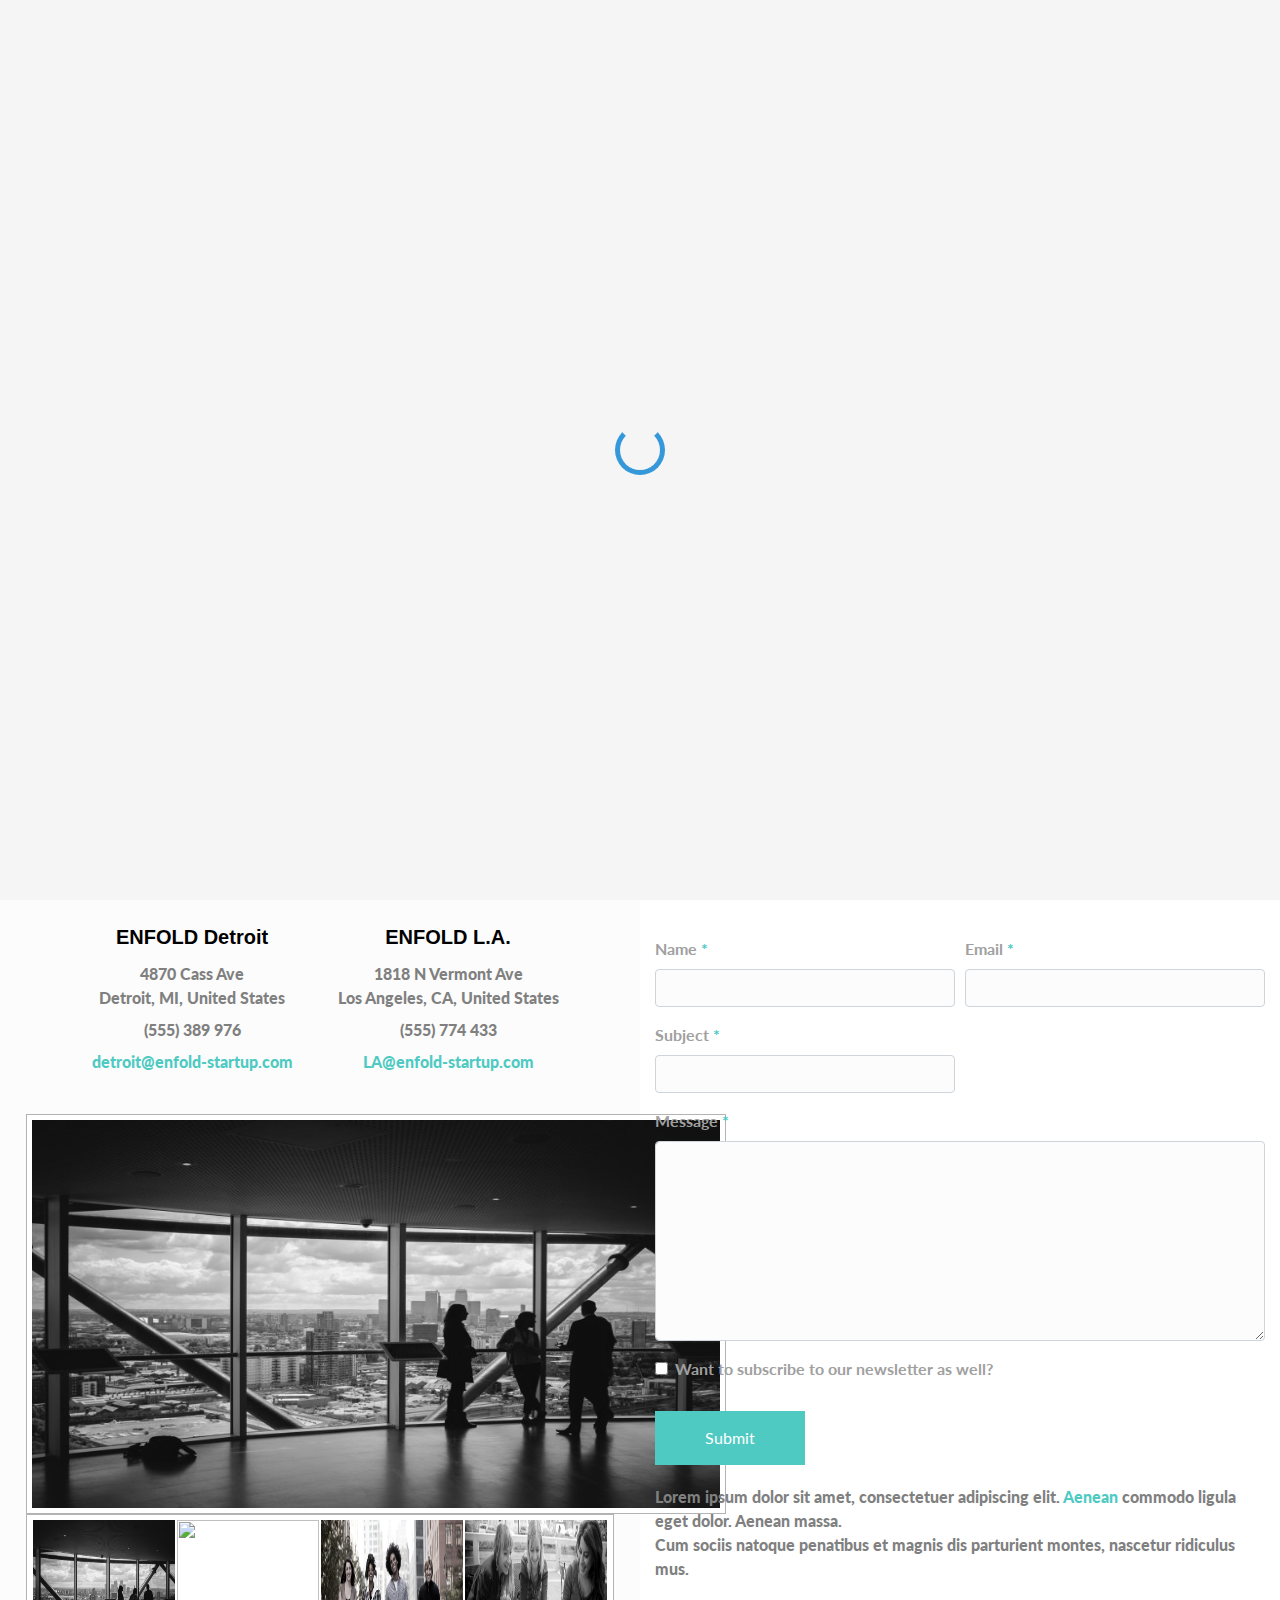
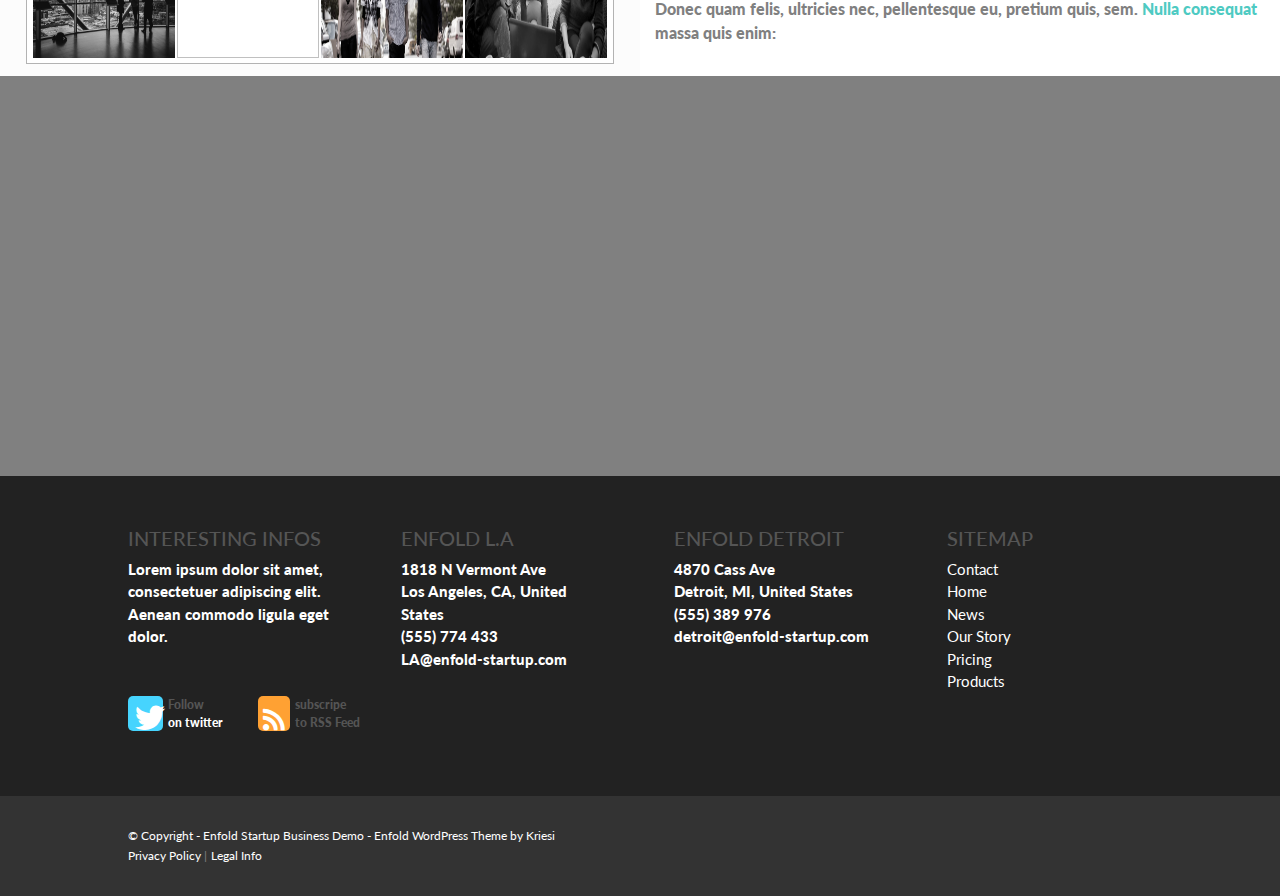
==== commit b263227d: "Update contact.html" ====
--- a/contact.html
+++ b/contact.html
@@ -281,15 +281,15 @@
         <div class="loader"></div>
     </div>
 
-    <script src="https://code.jquery.com/jquery-3.5.1.slim.min.js"></script>
+<!--     <script src="https://code.jquery.com/jquery-3.5.1.slim.min.js"></script> -->
     <script src="./Js/contactscript.js"></script>
-    <script src="https://cdn.jsdelivr.net/npm/bootstrap@4.5.3/dist/js/bootstrap.bundle.min.js"></script>
-    <script src="https://cdn.jsdelivr.net/npm/@popperjs/core@2.9.1/dist/umd/popper.min.js" integrity="sha384-SR1sx49pcuLnqZUnnPwx6FCym0wLsk5JZuNx2bPPENzswTNFaQU1RDvt3wT4gWFG" crossorigin="anonymous"></script>
-    <script src="https://cdn.jsdelivr.net/npm/bootstrap@5.0.0-beta3/dist/js/bootstrap.min.js" integrity="sha384-j0CNLUeiqtyaRmlzUHCPZ+Gy5fQu0dQ6eZ/xAww941Ai1SxSY+0EQqNXNE6DZiVc" crossorigin="anonymous"></script>
-    <script src="https://code.jquery.com/jquery-3.4.1.slim.min.js" integrity="sha384-J6qa4849blE2+poT4WnyKhv5vZF5SrPo0iEjwBvKU7imGFAV0wwj1yYfoRSJoZ+n" crossorigin="anonymous"></script>
-    <script src="https://cdn.jsdelivr.net/npm/popper.js@1.16.0/dist/umd/popper.min.js" integrity="sha384-Q6E9RHvbIyZFJoft+2mJbHaEWldlvI9IOYy5n3zV9zzTtmI3UksdQRVvoxMfooAo" crossorigin="anonymous"></script>
-    <script src="https://stackpath.bootstrapcdn.com/bootstrap/4.4.1/js/bootstrap.min.js" integrity="sha384-wfSDF2E50Y2D1uUdj0O3uMBJnjuUD4Ih7YwaYd1iqfktj0Uod8GCExl3Og8ifwB6" crossorigin="anonymous"></script>
+<!--     <script src="https://cdn.jsdelivr.net/npm/bootstrap@4.5.3/dist/js/bootstrap.bundle.min.js"></script> -->
+<!--     <script src="https://cdn.jsdelivr.net/npm/@popperjs/core@2.9.1/dist/umd/popper.min.js" integrity="sha384-SR1sx49pcuLnqZUnnPwx6FCym0wLsk5JZuNx2bPPENzswTNFaQU1RDvt3wT4gWFG" crossorigin="anonymous"></script> -->
+<!--     <script src="https://cdn.jsdelivr.net/npm/bootstrap@5.0.0-beta3/dist/js/bootstrap.min.js" integrity="sha384-j0CNLUeiqtyaRmlzUHCPZ+Gy5fQu0dQ6eZ/xAww941Ai1SxSY+0EQqNXNE6DZiVc" crossorigin="anonymous"></script> -->
+<!--     <script src="https://code.jquery.com/jquery-3.4.1.slim.min.js" integrity="sha384-J6qa4849blE2+poT4WnyKhv5vZF5SrPo0iEjwBvKU7imGFAV0wwj1yYfoRSJoZ+n" crossorigin="anonymous"></script> -->
+<!--     <script src="https://cdn.jsdelivr.net/npm/popper.js@1.16.0/dist/umd/popper.min.js" integrity="sha384-Q6E9RHvbIyZFJoft+2mJbHaEWldlvI9IOYy5n3zV9zzTtmI3UksdQRVvoxMfooAo" crossorigin="anonymous"></script> -->
+<!--     <script src="https://stackpath.bootstrapcdn.com/bootstrap/4.4.1/js/bootstrap.min.js" integrity="sha384-wfSDF2E50Y2D1uUdj0O3uMBJnjuUD4Ih7YwaYd1iqfktj0Uod8GCExl3Og8ifwB6" crossorigin="anonymous"></script> -->
     <script src="./Js/jquery-3.5.1.min.js"></script>
 
 </body>
-</html>+</html>
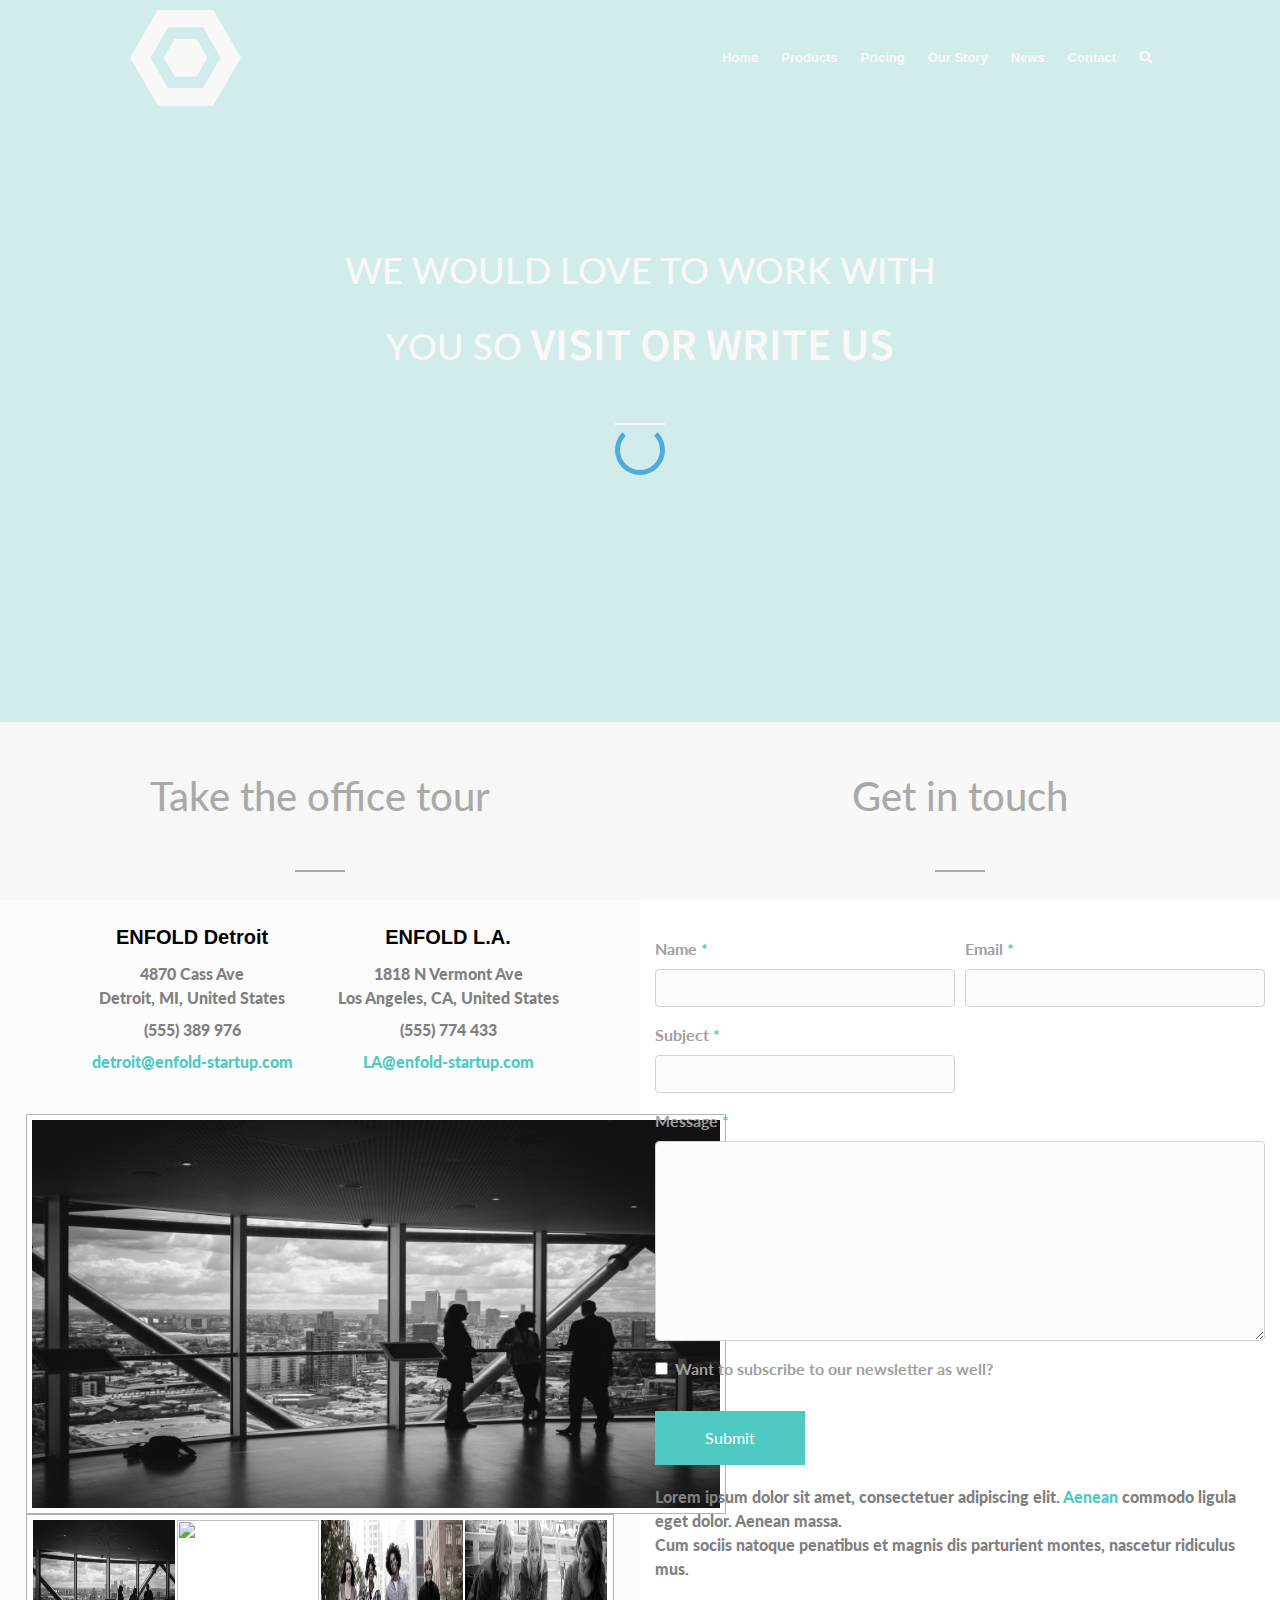
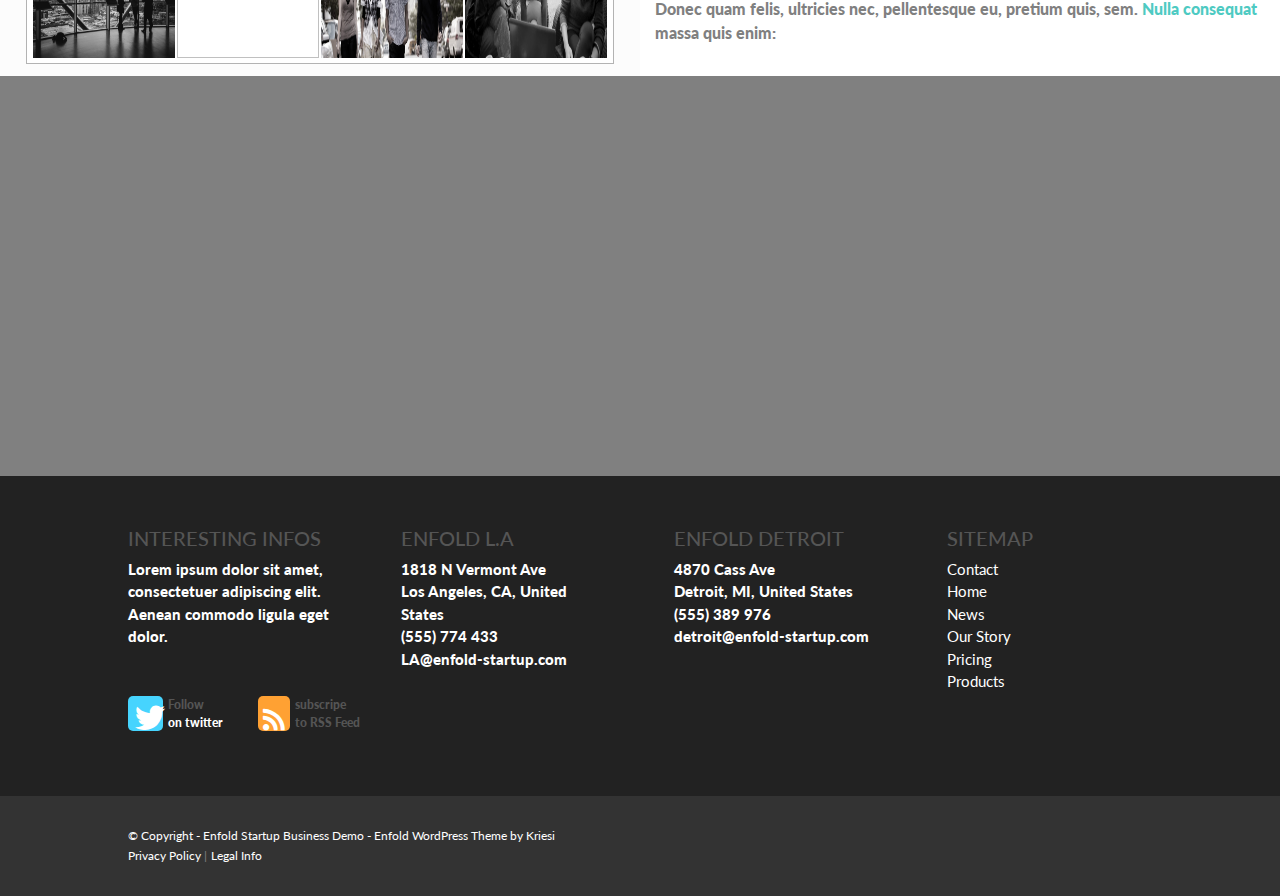
==== commit 02bbf53d: "Update contact.html" ====
--- a/contact.html
+++ b/contact.html
@@ -281,14 +281,14 @@
         <div class="loader"></div>
     </div>
 
-<!--     <script src="https://code.jquery.com/jquery-3.5.1.slim.min.js"></script> -->
+    <script src="https://code.jquery.com/jquery-3.5.1.slim.min.js"></script>
     <script src="./Js/contactscript.js"></script>
-<!--     <script src="https://cdn.jsdelivr.net/npm/bootstrap@4.5.3/dist/js/bootstrap.bundle.min.js"></script> -->
-<!--     <script src="https://cdn.jsdelivr.net/npm/@popperjs/core@2.9.1/dist/umd/popper.min.js" integrity="sha384-SR1sx49pcuLnqZUnnPwx6FCym0wLsk5JZuNx2bPPENzswTNFaQU1RDvt3wT4gWFG" crossorigin="anonymous"></script> -->
-<!--     <script src="https://cdn.jsdelivr.net/npm/bootstrap@5.0.0-beta3/dist/js/bootstrap.min.js" integrity="sha384-j0CNLUeiqtyaRmlzUHCPZ+Gy5fQu0dQ6eZ/xAww941Ai1SxSY+0EQqNXNE6DZiVc" crossorigin="anonymous"></script> -->
-<!--     <script src="https://code.jquery.com/jquery-3.4.1.slim.min.js" integrity="sha384-J6qa4849blE2+poT4WnyKhv5vZF5SrPo0iEjwBvKU7imGFAV0wwj1yYfoRSJoZ+n" crossorigin="anonymous"></script> -->
-<!--     <script src="https://cdn.jsdelivr.net/npm/popper.js@1.16.0/dist/umd/popper.min.js" integrity="sha384-Q6E9RHvbIyZFJoft+2mJbHaEWldlvI9IOYy5n3zV9zzTtmI3UksdQRVvoxMfooAo" crossorigin="anonymous"></script> -->
-<!--     <script src="https://stackpath.bootstrapcdn.com/bootstrap/4.4.1/js/bootstrap.min.js" integrity="sha384-wfSDF2E50Y2D1uUdj0O3uMBJnjuUD4Ih7YwaYd1iqfktj0Uod8GCExl3Og8ifwB6" crossorigin="anonymous"></script> -->
+    <script src="https://cdn.jsdelivr.net/npm/bootstrap@4.5.3/dist/js/bootstrap.bundle.min.js"></script>
+    <script src="https://cdn.jsdelivr.net/npm/@popperjs/core@2.9.1/dist/umd/popper.min.js" integrity="sha384-SR1sx49pcuLnqZUnnPwx6FCym0wLsk5JZuNx2bPPENzswTNFaQU1RDvt3wT4gWFG" crossorigin="anonymous"></script>
+    <script src="https://cdn.jsdelivr.net/npm/bootstrap@5.0.0-beta3/dist/js/bootstrap.min.js" integrity="sha384-j0CNLUeiqtyaRmlzUHCPZ+Gy5fQu0dQ6eZ/xAww941Ai1SxSY+0EQqNXNE6DZiVc" crossorigin="anonymous"></script>
+    <script src="https://code.jquery.com/jquery-3.4.1.slim.min.js" integrity="sha384-J6qa4849blE2+poT4WnyKhv5vZF5SrPo0iEjwBvKU7imGFAV0wwj1yYfoRSJoZ+n" crossorigin="anonymous"></script>
+    <script src="https://cdn.jsdelivr.net/npm/popper.js@1.16.0/dist/umd/popper.min.js" integrity="sha384-Q6E9RHvbIyZFJoft+2mJbHaEWldlvI9IOYy5n3zV9zzTtmI3UksdQRVvoxMfooAo" crossorigin="anonymous"></script>
+    <script src="https://stackpath.bootstrapcdn.com/bootstrap/4.4.1/js/bootstrap.min.js" integrity="sha384-wfSDF2E50Y2D1uUdj0O3uMBJnjuUD4Ih7YwaYd1iqfktj0Uod8GCExl3Og8ifwB6" crossorigin="anonymous"></script>
     <script src="./Js/jquery-3.5.1.min.js"></script>
 
 </body>
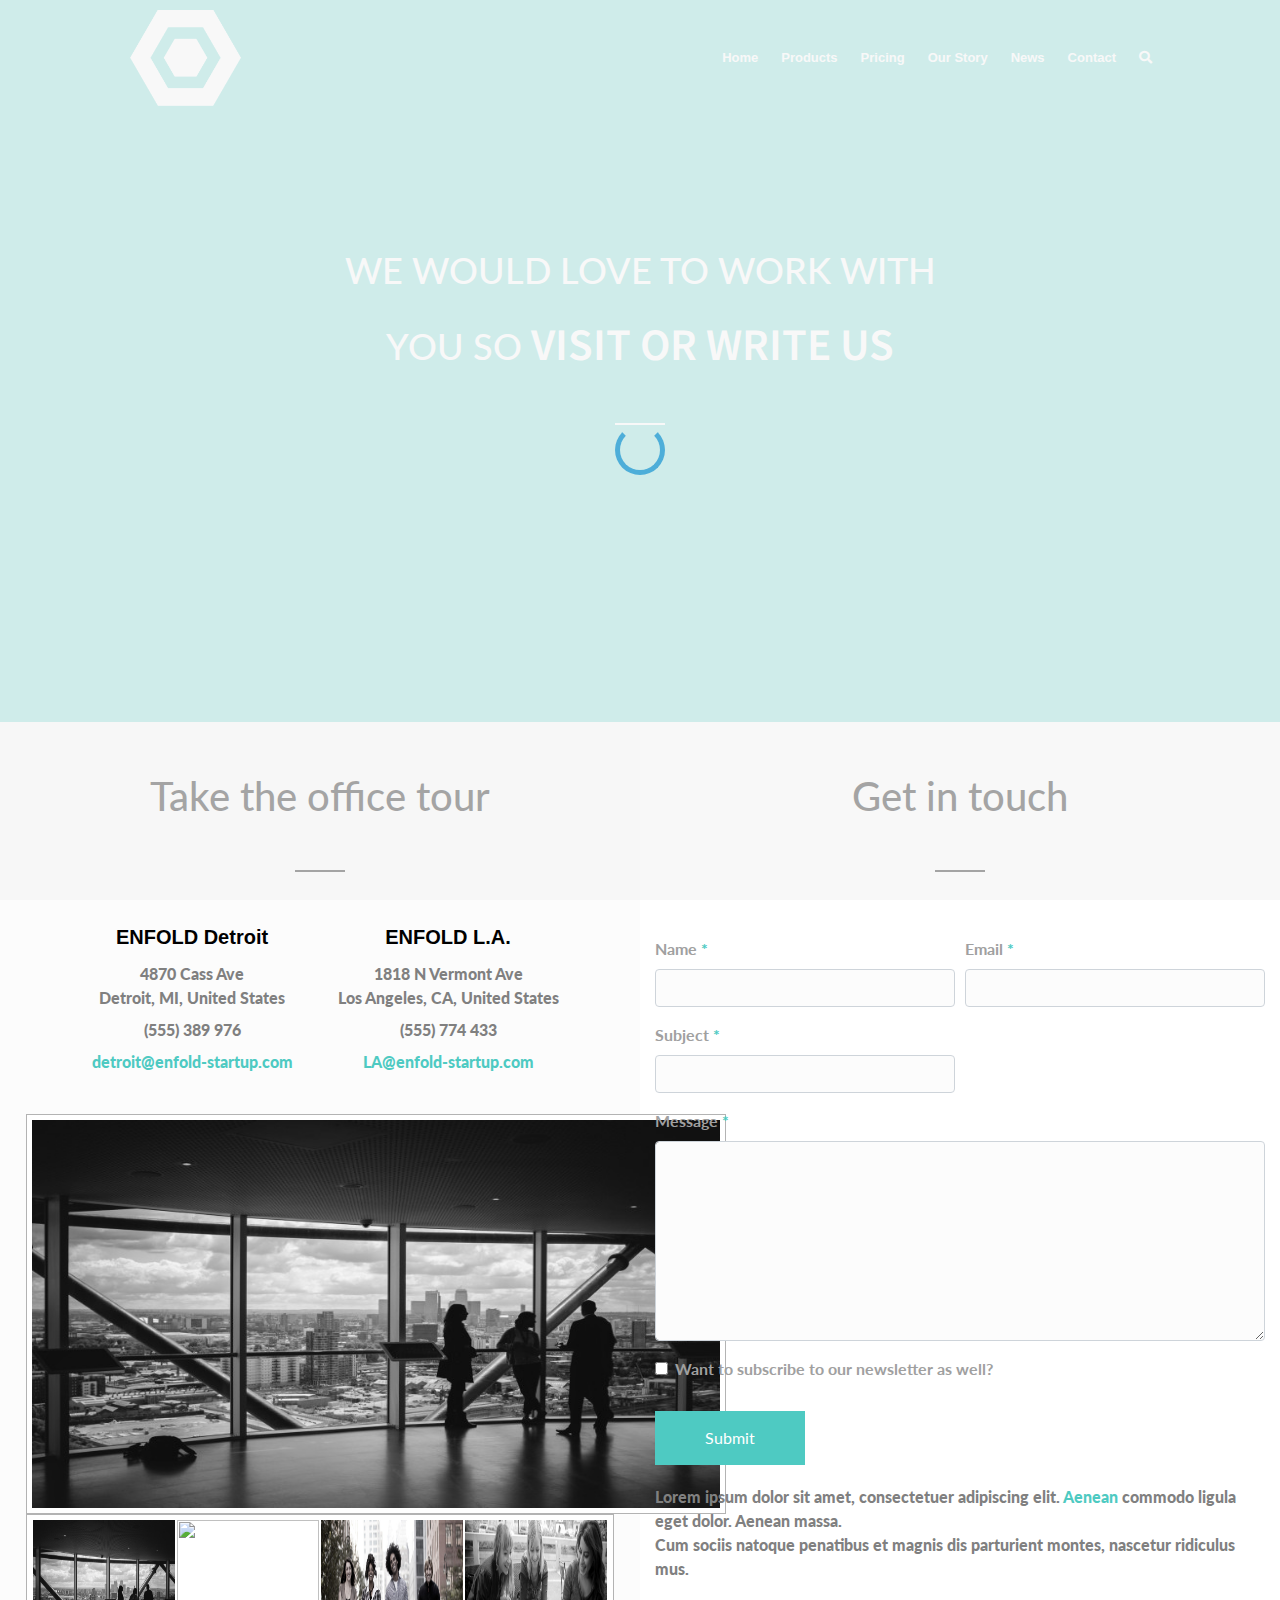
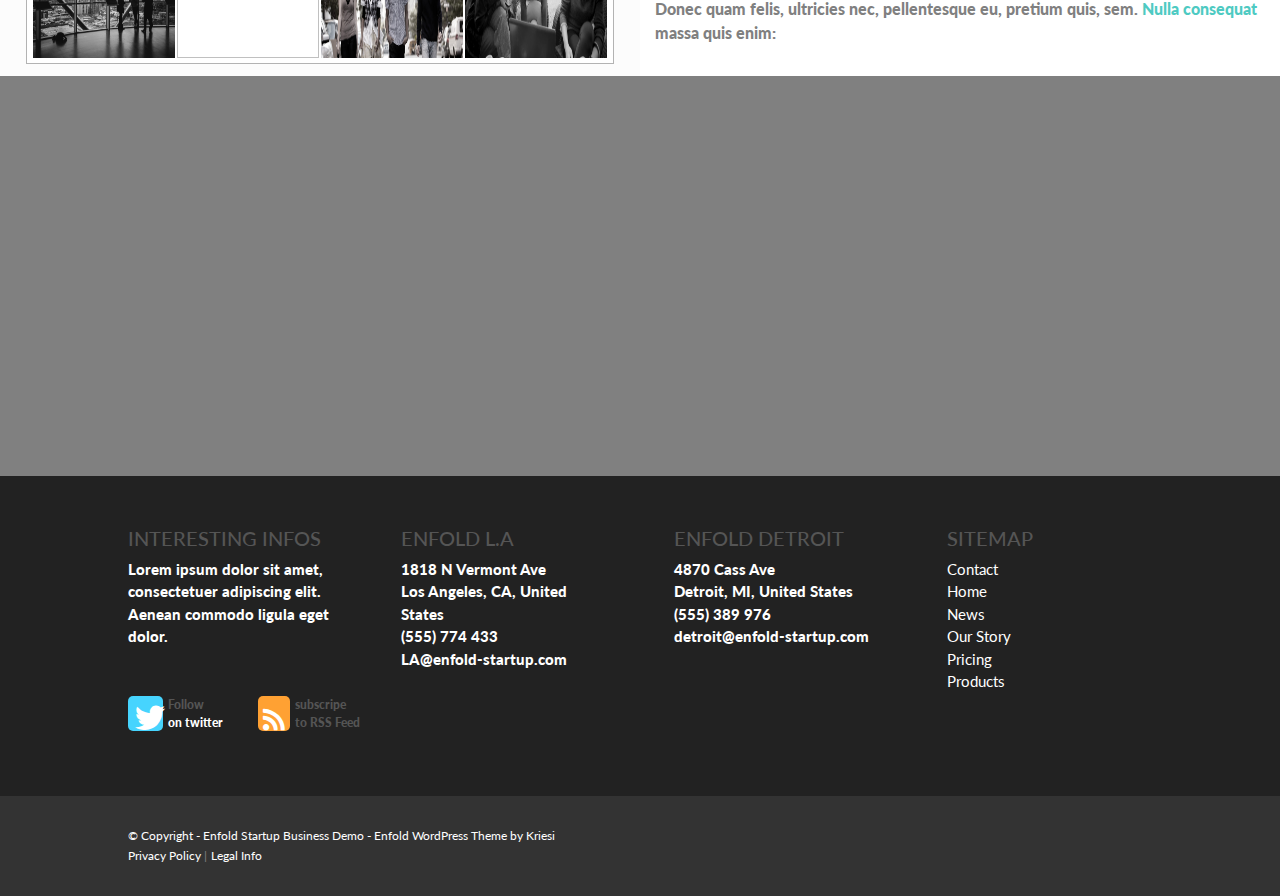
==== commit 2a55d83a: "Update contact.html" ====
--- a/contact.html
+++ b/contact.html
@@ -283,12 +283,12 @@
 
     <script src="https://code.jquery.com/jquery-3.5.1.slim.min.js"></script>
     <script src="./Js/contactscript.js"></script>
-    <script src="https://cdn.jsdelivr.net/npm/bootstrap@4.5.3/dist/js/bootstrap.bundle.min.js"></script>
-    <script src="https://cdn.jsdelivr.net/npm/@popperjs/core@2.9.1/dist/umd/popper.min.js" integrity="sha384-SR1sx49pcuLnqZUnnPwx6FCym0wLsk5JZuNx2bPPENzswTNFaQU1RDvt3wT4gWFG" crossorigin="anonymous"></script>
-    <script src="https://cdn.jsdelivr.net/npm/bootstrap@5.0.0-beta3/dist/js/bootstrap.min.js" integrity="sha384-j0CNLUeiqtyaRmlzUHCPZ+Gy5fQu0dQ6eZ/xAww941Ai1SxSY+0EQqNXNE6DZiVc" crossorigin="anonymous"></script>
-    <script src="https://code.jquery.com/jquery-3.4.1.slim.min.js" integrity="sha384-J6qa4849blE2+poT4WnyKhv5vZF5SrPo0iEjwBvKU7imGFAV0wwj1yYfoRSJoZ+n" crossorigin="anonymous"></script>
-    <script src="https://cdn.jsdelivr.net/npm/popper.js@1.16.0/dist/umd/popper.min.js" integrity="sha384-Q6E9RHvbIyZFJoft+2mJbHaEWldlvI9IOYy5n3zV9zzTtmI3UksdQRVvoxMfooAo" crossorigin="anonymous"></script>
-    <script src="https://stackpath.bootstrapcdn.com/bootstrap/4.4.1/js/bootstrap.min.js" integrity="sha384-wfSDF2E50Y2D1uUdj0O3uMBJnjuUD4Ih7YwaYd1iqfktj0Uod8GCExl3Og8ifwB6" crossorigin="anonymous"></script>
+<!--     <script src="https://cdn.jsdelivr.net/npm/bootstrap@4.5.3/dist/js/bootstrap.bundle.min.js"></script> -->
+<!--     <script src="https://cdn.jsdelivr.net/npm/@popperjs/core@2.9.1/dist/umd/popper.min.js" integrity="sha384-SR1sx49pcuLnqZUnnPwx6FCym0wLsk5JZuNx2bPPENzswTNFaQU1RDvt3wT4gWFG" crossorigin="anonymous"></script> -->
+<!--     <script src="https://cdn.jsdelivr.net/npm/bootstrap@5.0.0-beta3/dist/js/bootstrap.min.js" integrity="sha384-j0CNLUeiqtyaRmlzUHCPZ+Gy5fQu0dQ6eZ/xAww941Ai1SxSY+0EQqNXNE6DZiVc" crossorigin="anonymous"></script> -->
+<!--     <script src="https://code.jquery.com/jquery-3.4.1.slim.min.js" integrity="sha384-J6qa4849blE2+poT4WnyKhv5vZF5SrPo0iEjwBvKU7imGFAV0wwj1yYfoRSJoZ+n" crossorigin="anonymous"></script> -->
+<!--     <script src="https://cdn.jsdelivr.net/npm/popper.js@1.16.0/dist/umd/popper.min.js" integrity="sha384-Q6E9RHvbIyZFJoft+2mJbHaEWldlvI9IOYy5n3zV9zzTtmI3UksdQRVvoxMfooAo" crossorigin="anonymous"></script> -->
+<!--     <script src="https://stackpath.bootstrapcdn.com/bootstrap/4.4.1/js/bootstrap.min.js" integrity="sha384-wfSDF2E50Y2D1uUdj0O3uMBJnjuUD4Ih7YwaYd1iqfktj0Uod8GCExl3Og8ifwB6" crossorigin="anonymous"></script> -->
     <script src="./Js/jquery-3.5.1.min.js"></script>
 
 </body>
